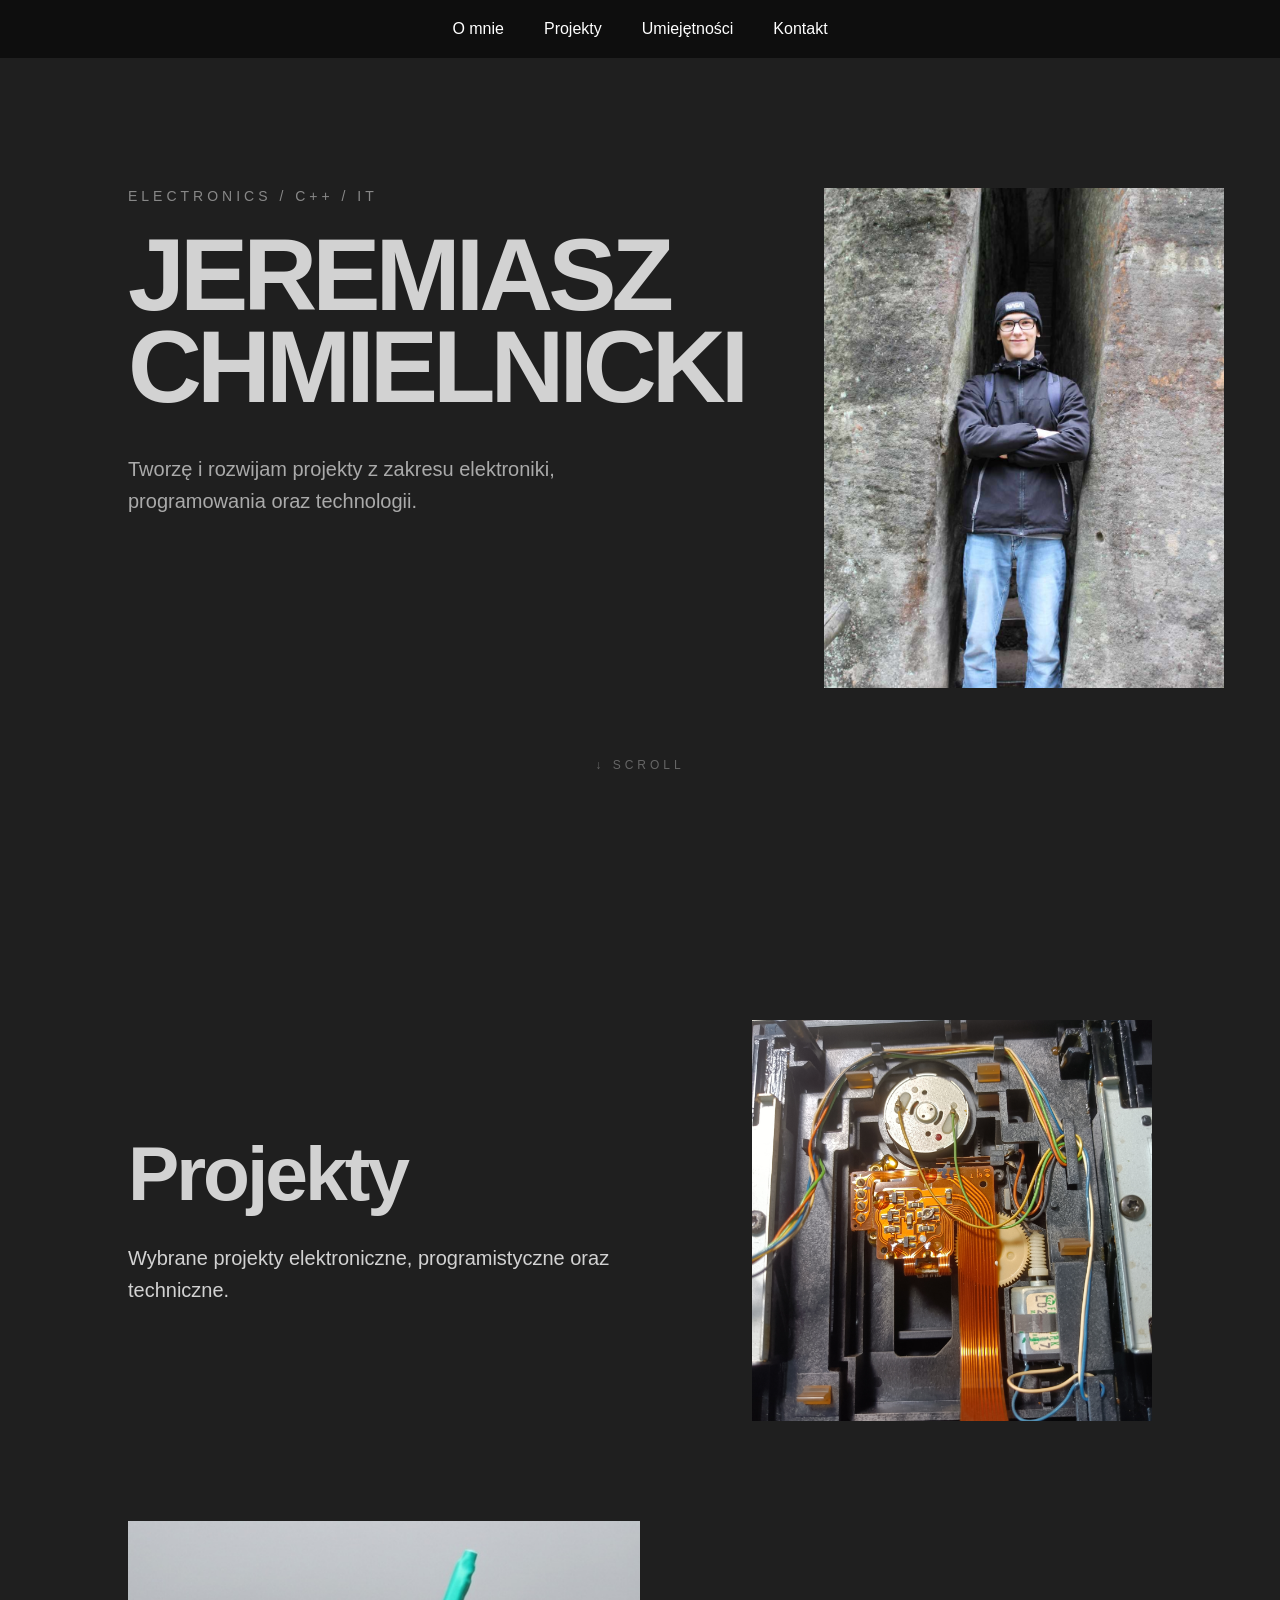
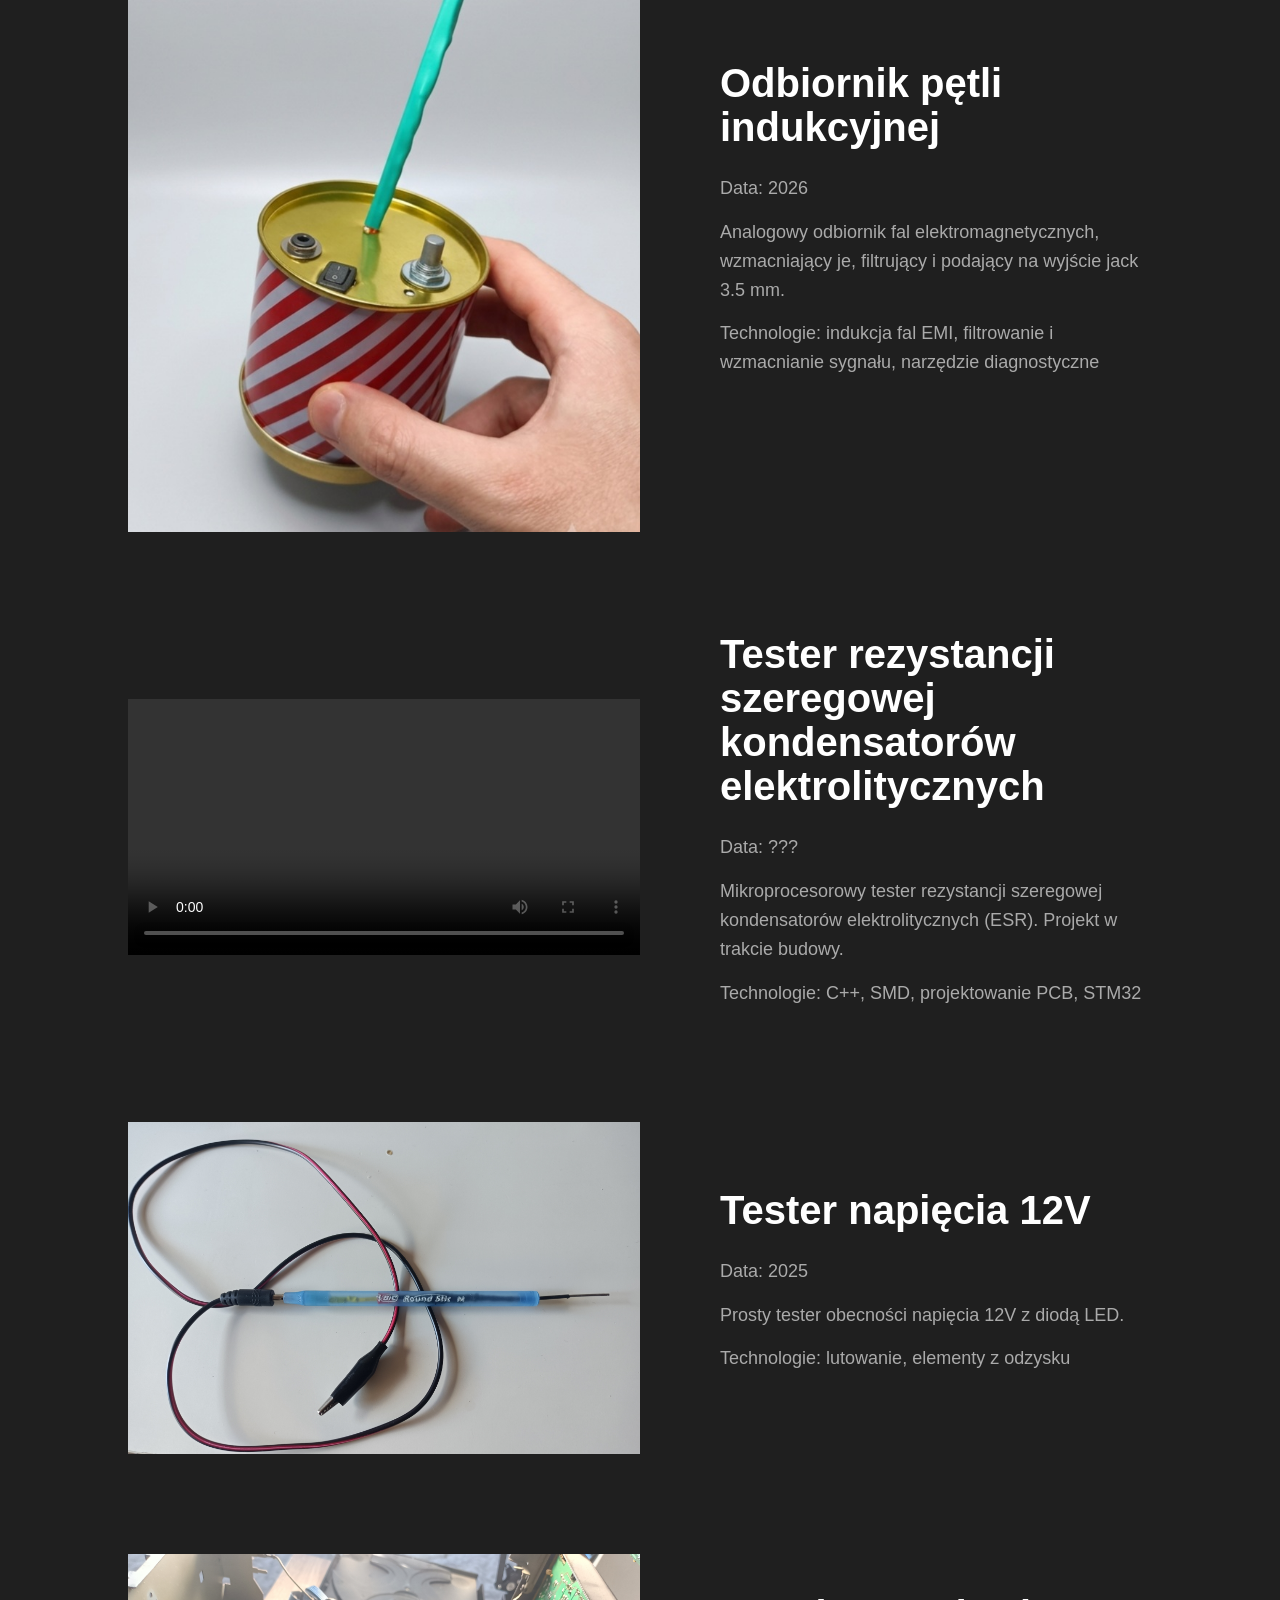
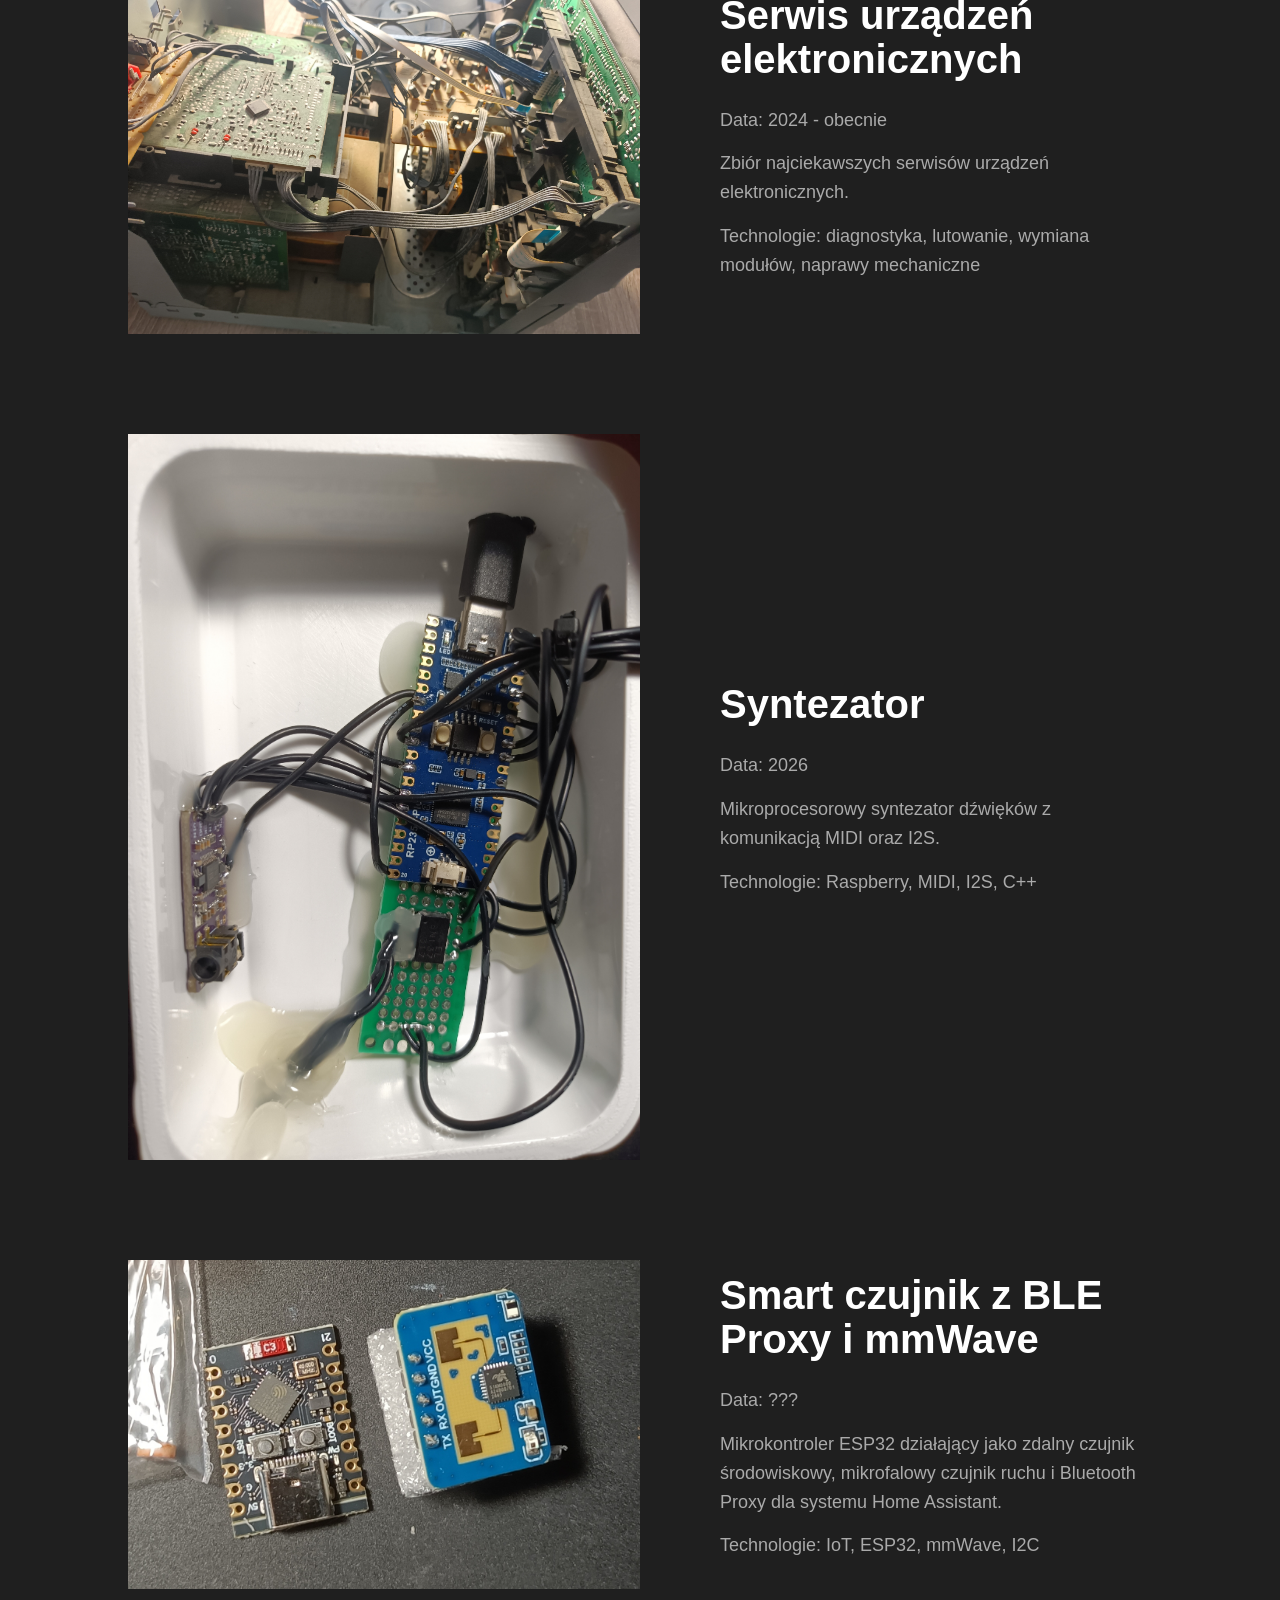
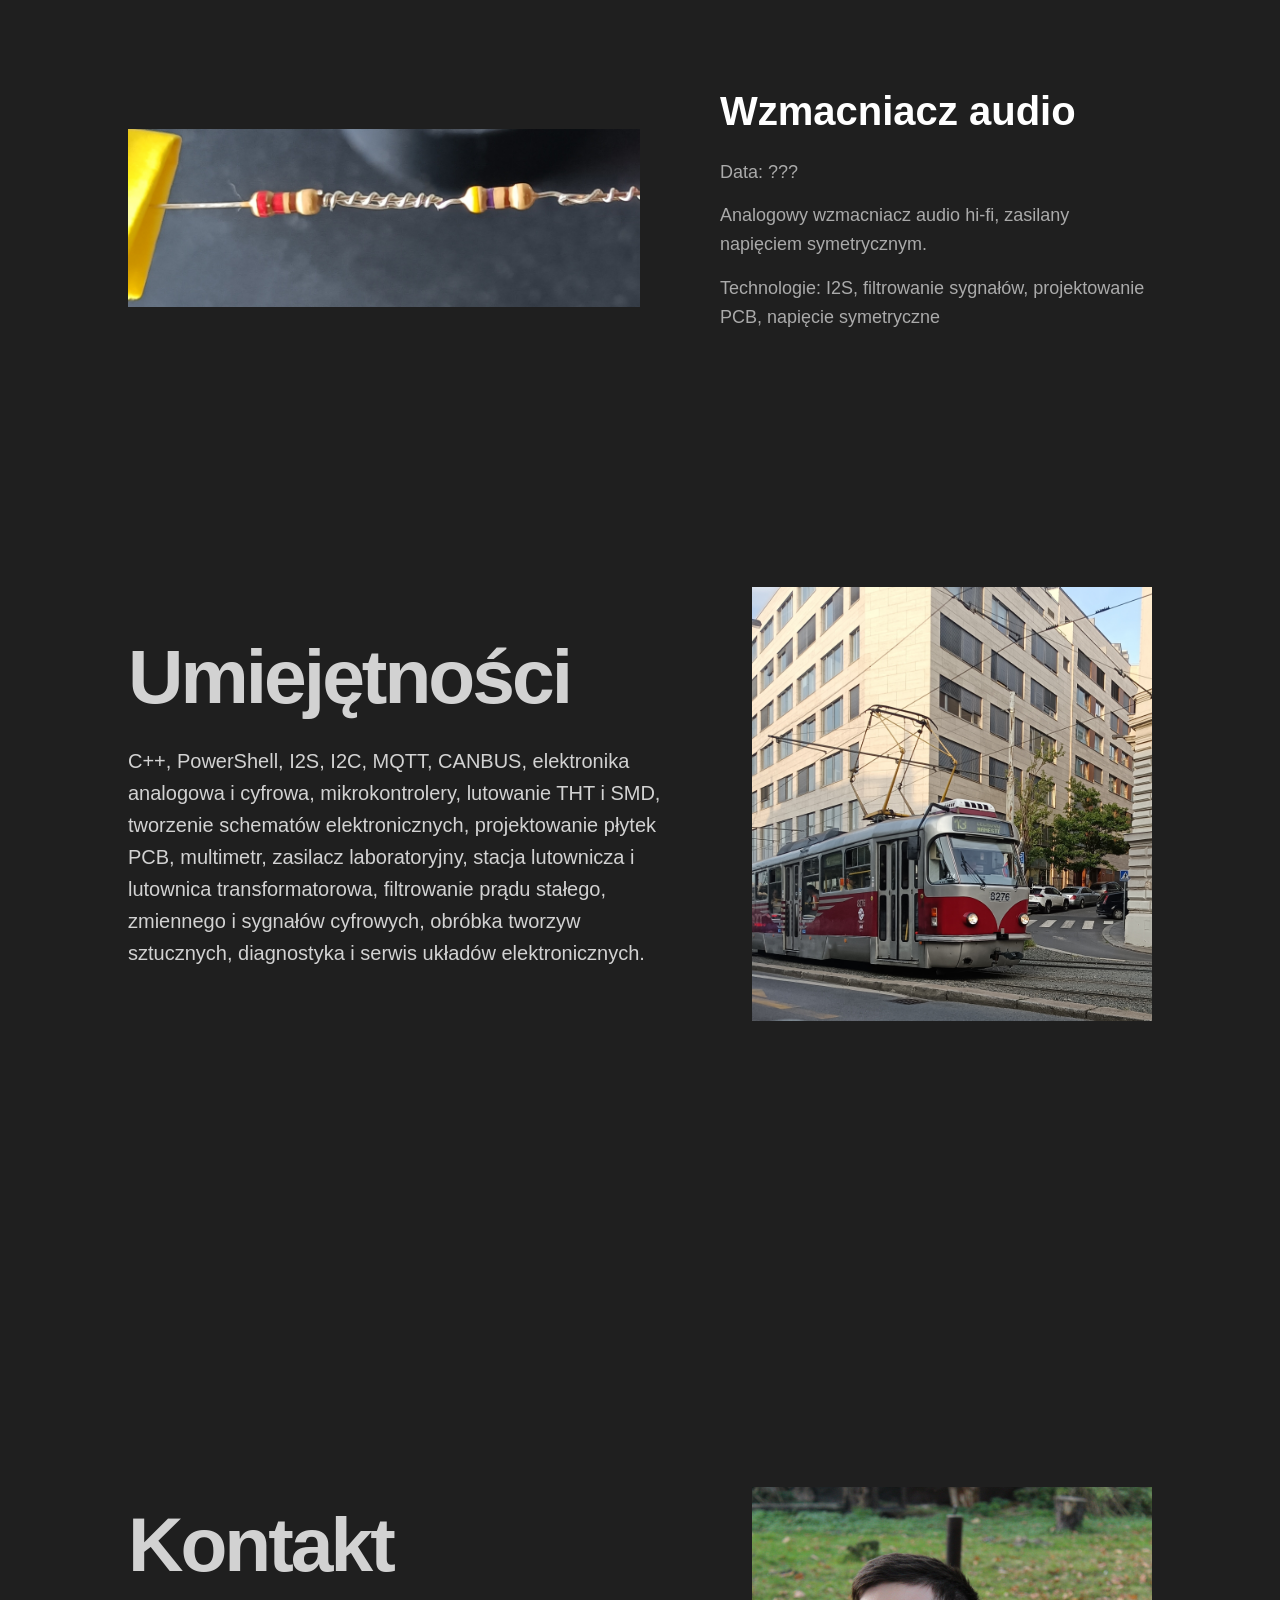
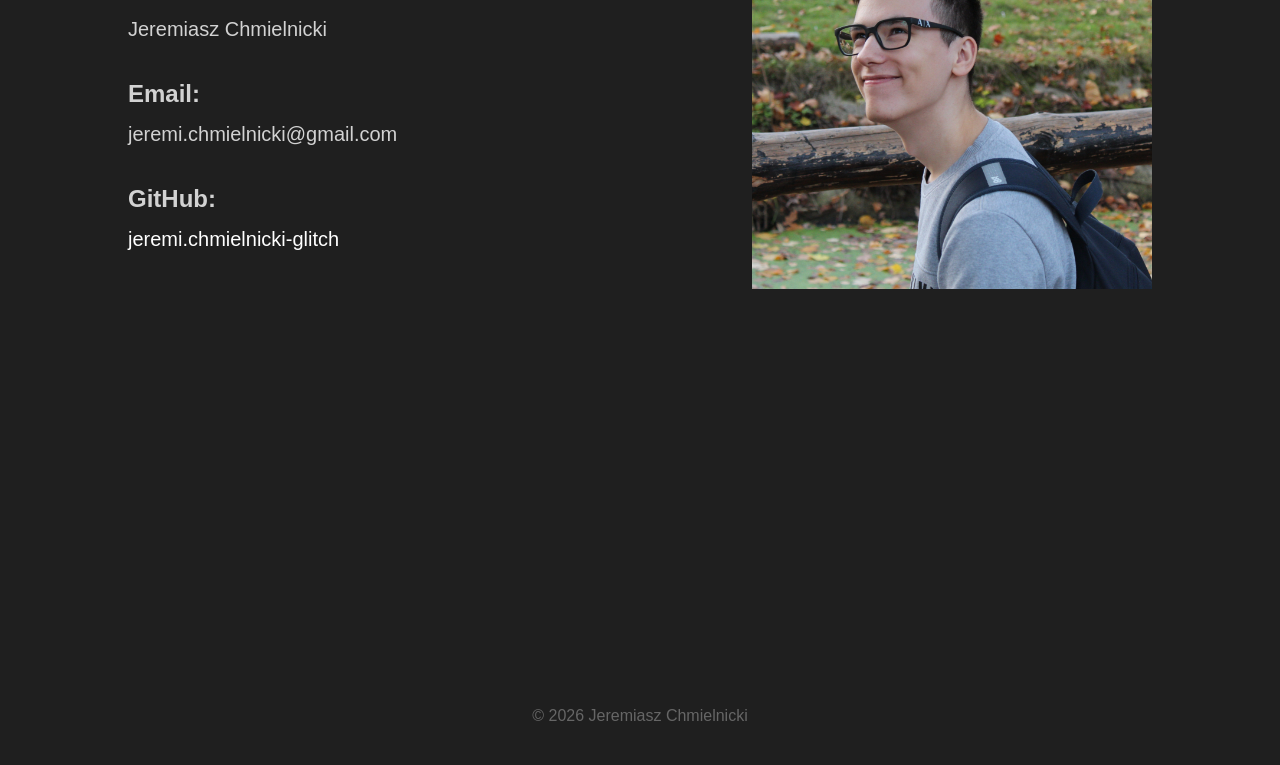
==== index.html @ a4002dd9 "Update index.html" ====
<!DOCTYPE html>

<html lang="pl">

<head>

    <meta charset="UTF-8">

    <meta name="viewport" content="width=device-width, initial-scale=1.0">

    <title>Jeremiasz Chmielnicki</title>

    <link rel="stylesheet" href="style.css">

</head>


<body>

    <!-- ==================== MENU ==================== -->

    <nav>

        <a href="#o-mnie">O mnie</a>

        <a href="#projekty">Projekty</a>

        <a href="#umiejetnosci">Umiejętności</a>

        <a href="#kontakt">Kontakt</a>

    </nav>


    <!-- ==================== O MNIE ==================== -->

    <section id="o-mnie">

        <div class="hero-content">

            <div class="hero-text">

                <p class="hero-subtitle">
                    ELECTRONICS / C++ / IT
                </p>

                <h1>
                    JEREMIASZ<br>
                    CHMIELNICKI
                </h1>

                <p class="hero-description">
                    Tworzę i rozwijam projekty z zakresu
                    elektroniki, programowania oraz technologii.
                </p>

            </div>


            <div class="hero-image">

                <img
                    src="images/o_mnie.jpg"
                    alt="Zdjęcie mnie"
                >

            </div>

        </div>


        <p class="scroll-indicator">
            ↓ SCROLL
        </p>

    </section>


    <!-- ==================== PROJEKTY ==================== -->

    <section id="projekty">

        <div class="section-content">

            <div class="section-text">

                <h1>Projekty</h1>

                <p>
                    Wybrane projekty elektroniczne,
                    programistyczne oraz techniczne.
                </p>

            </div>


            <div class="section-image">

                <img
                    src="images/projekty.jpg"
                    alt="Moje projekty"
                >

            </div>

        </div>


        <div class="projects-list">


            <!-- ===== PROJEKT 1 ===== -->

            <article class="project">

                <div class="project-content">

                    <div class="project-media">

                        <a href="projekty/odbiornik_petli_indukcyjnej/odbiornik.html">

                            <img
                                src="images/projekty/odbiornik_petli_indukcyjnej.jpg"
                                alt="Odbiornik pętli indukcyjnej"
                            >

                        </a>

                    </div>


                    <div class="project-info">

                        <h2>

                            <a href="projekty/odbiornik_petli_indukcyjnej/odbiornik.html">
                                Odbiornik pętli indukcyjnej
                            </a>

                        </h2>


                        <p>
                            Data: 2026
                        </p>


                        <p>
                            Analogowy odbiornik fal elektromagnetycznych,
                            wzmacniający je, filtrujący i podający na wyjście
                            jack 3.5 mm.
                        </p>


                        <p>
                            Technologie:
                            indukcja fal EMI, filtrowanie i wzmacnianie sygnału,
                            narzędzie diagnostyczne
                        </p>

                    </div>

                </div>

            </article>


            <!-- ===== PROJEKT 2 ===== -->

            <article class="project">

                <div class="project-content">

                    <div class="project-media">

                        <a href="projekty/tester_esr/tester.html">

                            <video controls>
                                <source
                                    src="images/projekty/tester_esr.mp4"
                                    alt="Tester ESR"
                                >
                            </video>

                        </a>

                    </div>


                    <div class="project-info">

                        <h2>

                            <a href="projekty/tester_esr/tester.html">
                                Tester rezystancji szeregowej kondensatorów elektrolitycznych
                            </a>

                        </h2>


                        <p>
                            Data: ???
                        </p>


                        <p>
                            Mikroprocesorowy tester rezystancji szeregowej
                            kondensatorów elektrolitycznych (ESR).
                            Projekt w trakcie budowy.
                        </p>


                        <p>
                            Technologie:
                            C++, SMD, projektowanie PCB, STM32
                        </p>

                    </div>

                </div>

            </article>


            <!-- ===== PROJEKT 3 ===== -->

            <article class="project">

                <div class="project-content">

                    <div class="project-media">

                        <a href="projekty/tester_12v/tester.html">

                            <img
                                src="images/projekty/tester_12v.jpg"
                                alt="Tester napięcia 12V"
                            >

                        </a>

                    </div>


                    <div class="project-info">

                        <h2>

                            <a href="projekty/tester_12v/tester.html">
                                Tester napięcia 12V
                            </a>

                        </h2>


                        <p>
                            Data: 2025
                        </p>


                        <p>
                            Prosty tester obecności napięcia 12V
                            z diodą LED.
                        </p>


                        <p>
                            Technologie:
                            lutowanie, elementy z odzysku
                        </p>

                    </div>

                </div>

            </article>


            <!-- ===== PROJEKT 4 ===== -->

            <article class="project">

                <div class="project-content">

                    <div class="project-media">

                        <a href="projekty/serwisy/serwisy.html">

                            <img
                                src="images/projekty/serwisy.jpg"
                                alt="Serwisy urządzeń elektronicznych"
                            >

                        </a>

                    </div>


                    <div class="project-info">

                        <h2>

                            <a href="projekty/serwisy/serwisy.html">
                                Serwis urządzeń elektronicznych
                            </a>

                        </h2>


                        <p>
                            Data: 2024 - obecnie
                        </p>


                        <p>
                            Zbiór najciekawszych serwisów
                            urządzeń elektronicznych.
                        </p>


                        <p>
                            Technologie:
                            diagnostyka, lutowanie, wymiana modułów,
                            naprawy mechaniczne
                        </p>

                    </div>

                </div>

            </article>


            <!-- ===== PROJEKT 5 ===== -->

            <article class="project">

                <div class="project-content">

                    <div class="project-media">

                        <a href="projekty/syntezator/syntezator.html">

                            <img
                                src="images/projekty/syntezator.jpg"
                                alt="Syntezator"
                            >

                        </a>

                    </div>


                    <div class="project-info">

                        <h2>

                            <a href="projekty/syntezator/syntezator.html">
                                Syntezator
                            </a>

                        </h2>


                        <p>
                            Data: 2026
                        </p>


                        <p>
                            Mikroprocesorowy syntezator dźwięków
                            z komunikacją MIDI oraz I2S.
                        </p>


                        <p>
                            Technologie:
                            Raspberry, MIDI, I2S, C++
                        </p>

                    </div>

                </div>

            </article>


            <!-- ===== PROJEKT 6 ===== -->

            <article class="project">

                <div class="project-content">

                    <div class="project-media">

                        <a href="projekty/esp_haos/esp.html">

                            <img
                                src="images/projekty/esp_haos.jpg"
                                alt="Smart czujnik ESP32"
                            >

                        </a>

                    </div>


                    <div class="project-info">

                        <h2>

                            <a href="projekty/esp_haos/esp.html">
                                Smart czujnik z BLE Proxy i mmWave
                            </a>

                        </h2>


                        <p>
                            Data: ???
                        </p>


                        <p>
                            Mikrokontroler ESP32 działający jako zdalny
                            czujnik środowiskowy, mikrofalowy czujnik ruchu
                            i Bluetooth Proxy dla systemu Home Assistant.
                        </p>


                        <p>
                            Technologie:
                            IoT, ESP32, mmWave, I2C
                        </p>

                    </div>

                </div>

            </article>


            <!-- ===== PROJEKT 7 ===== -->

            <article class="project">

                <div class="project-content">

                    <div class="project-media">

                        <a href="projekty/wzmacniacz_audio/wzmacniacz.html">

                            <img
                                src="images/projekty/wzmacniacz_audio.jpg"
                                alt="Wzmacniacz audio"
                            >

                        </a>

                    </div>


                    <div class="project-info">

                        <h2>

                            <a href="projekty/wzmacniacz_audio/wzmacniacz.html">
                                Wzmacniacz audio
                            </a>

                        </h2>


                        <p>
                            Data: ???
                        </p>


                        <p>
                            Analogowy wzmacniacz audio hi-fi,
                            zasilany napięciem symetrycznym.
                        </p>


                        <p>
                            Technologie:
                            I2S, filtrowanie sygnałów,
                            projektowanie PCB, napięcie symetryczne
                        </p>

                    </div>

                </div>

            </article>


        </div>

    </section>


    <!-- ==================== UMIEJĘTNOŚCI ==================== -->

    <section id="umiejetnosci">

        <div class="section-content">

            <div class="section-text">

                <h1>Umiejętności</h1>

                <p>
                    C++, PowerShell, I2S, I2C, MQTT, CANBUS,
                    elektronika analogowa i cyfrowa, mikrokontrolery,
                    lutowanie THT i SMD, tworzenie schematów elektronicznych,
                    projektowanie płytek PCB, multimetr,
                    zasilacz laboratoryjny, stacja lutownicza i lutownica
                    transformatorowa, filtrowanie prądu stałego, zmiennego
                    i sygnałów cyfrowych, obróbka tworzyw sztucznych,
                    diagnostyka i serwis układów elektronicznych.
                </p>

            </div>


            <div class="section-image">

                <img
                    src="images/umiejetnosci.jpg"
                    alt="Zdjęcie przedstawiające elektronikę i programowanie"
                >

            </div>

        </div>

    </section>


    <!-- ==================== KONTAKT ==================== -->

    <section id="kontakt">

        <div class="section-content">

            <div class="section-text">

                <h1>Kontakt</h1>

                <p>
                    Jeremiasz Chmielnicki
                </p>


                <h2>
                    Email:
                </h2>

                <p>
                    jeremi.chmielnicki@gmail.com
                </p>


                <h2>
                    GitHub:
                </h2>

                <p>

                    <a href="https://github.com/jeremichmielnicki-glitch">
                        jeremi.chmielnicki-glitch
                    </a>

                </p>

            </div>


            <div class="section-image">

                <img
                    src="images/kontakt.jpg"
                    alt="Zdjęcie do sekcji kontakt"
                >

            </div>

        </div>

    </section>


    <!-- ==================== STOPKA ==================== -->

    <footer>

        <p>
            © 2026 Jeremiasz Chmielnicki
        </p>

    </footer>


</body>

</html>
---- style.css ----
/* ==================== RESET ==================== */

* {
    box-sizing: border-box;
    margin: 0;
    padding: 0;
}


/* ==================== CAŁA STRONA ==================== */

html {
    scroll-behavior: smooth;
}

body {
    background-color: #1f1f1f;
    color: #d2d2d2;
    font-family: Arial, sans-serif;
}


/* ==================== MENU ==================== */

nav {
    position: fixed;
    top: 0;
    left: 0;

    width: 100%;

    display: flex;
    justify-content: center;
    align-items: center;

    gap: 40px;

    padding: 20px;

    background-color: rgba(10, 10, 10, 0.8);

    z-index: 1000;
}


/* ==================== LINKI ==================== */

a {
    color: white;
    text-decoration: none;
}


/* ==================== SEKCJE ==================== */

section {
    min-height: 100vh;
    padding: 120px 10%;
}


/* ==================== ZDJĘCIA ==================== */

img {
    max-width: 100%;
    height: auto;
}


/* ================================================== */
/* ==================== HERO ======================== */
/* ================================================== */

#o-mnie {
    min-height: 100vh;

    display: flex;
    flex-direction: column;
    justify-content: center;

    padding: 120px 10% 60px;
}


/* ==================== GŁÓWNY KONTENER HERO ======= */

.hero-content {
    display: flex;

    align-items: flex-start;
    justify-content: space-between;

    gap: 80px;

    width: 100%;
    max-width: 1400px;
    margin: 0 auto;
}


/* ==================== TEKST HERO ================= */

.hero-text {
    flex: 1;
}


.hero-subtitle {
    margin-bottom: 25px;

    font-size: 14px;
    letter-spacing: 4px;

    color: #888;
}


.hero-text h1 {
    font-size: clamp(60px, 8vw, 130px);
    line-height: 0.9;

    letter-spacing: -5px;

    margin-bottom: 40px;
}


.hero-description {
    max-width: 550px;

    font-size: 20px;
    line-height: 1.6;

    color: #aaa;
}


/* ==================== ZDJĘCIE HERO =============== */

.hero-image {
    flex: 0 0 400px;
}


.hero-image img {
    display: block;

    width: 100%;
    height: auto;

    object-fit: cover;
}


/* ==================== SCROLL ===================== */

.scroll-indicator {
    margin-top: 70px;

    text-align: center;

    font-size: 12px;
    letter-spacing: 4px;

    color: #666;
}


/* ================================================== */
/* ==================== ZWYKŁE SEKCJE ============== */
/* ================================================== */

/*
    Struktura:

    section
        └── section-content
            ├── section-text
            └── section-image
*/

.section-content {
    display: flex;

    align-items: center;
    justify-content: space-between;

    gap: 80px;

    width: 100%;
    max-width: 1400px;

    margin: 0 auto;
}


/* ==================== TEKST SEKCJI =============== */

.section-text {
    flex: 1;
}


.section-text h1 {
    margin-bottom: 30px;

    font-size: clamp(50px, 6vw, 90px);
    line-height: 1;

    letter-spacing: -3px;
}


.section-text p {
    max-width: 600px;

    font-size: 20px;
    line-height: 1.6;
}


/* ==================== ZDJĘCIE SEKCJI ============= */

.section-image {
    flex: 0 0 400px;
}


.section-image img {
    display: block;

    width: 100%;
    height: auto;

    object-fit: cover;
}


/* ================================================== */
/* ==================== PROJEKTY =================== */
/* ================================================== */

/*
    Struktura:

    projects-list
        ├── project
        │   └── project-content
        │       ├── project-media
        │       └── project-info
        │
        ├── project
        └── ...
*/

.projects-list {
    display: flex;

    flex-direction: column;

    gap: 100px;

    width: 100%;
    max-width: 1400px;

    margin: 100px auto 0;
}


/* ==================== POJEDYNCZY PROJEKT ======== */

.project {
    width: 100%;
}


/* ==================== ZAWARTOŚĆ PROJEKTU ========= */

.project-content {
    display: flex;

    align-items: center;
    justify-content: space-between;

    gap: 80px;
}


/* ==================== MEDIA PROJEKTU ============= */

.project-media {
    flex: 0 0 50%;
}


/* Obraz i film */

.project-media img,
.project-media video {
    display: block;

    width: 100%;
    height: auto;
}


/* ==================== INFORMACJE PROJEKTU ======== */

.project-info {
    flex: 1;
}


.project-info h2 {
    margin-bottom: 25px;

    font-size: 40px;
    line-height: 1.1;
}


.project-info p {
    margin-bottom: 15px;

    font-size: 18px;
    line-height: 1.6;

    color: #aaa;
}


/* ================================================== */
/* ==================== UMIEJĘTNOŚCI ============== */
/* ================================================== */

.skills-content {
    width: 100%;
    max-width: 1400px;

    margin: 80px auto 0;
}


.skills-content p {
    max-width: 1100px;

    font-size: 20px;
    line-height: 1.8;
}


/* ================================================== */
/* ==================== KONTAKT ==================== */
/* ================================================== */

#kontakt .section-text h2 {
    margin-top: 35px;
    margin-bottom: 10px;

    font-size: 24px;
}


#kontakt .section-text p {
    margin-bottom: 15px;
}


/* ================================================== */
/* ==================== STOPKA ===================== */
/* ================================================== */

footer {
    padding: 40px 10%;

    text-align: center;

    color: #666;
}
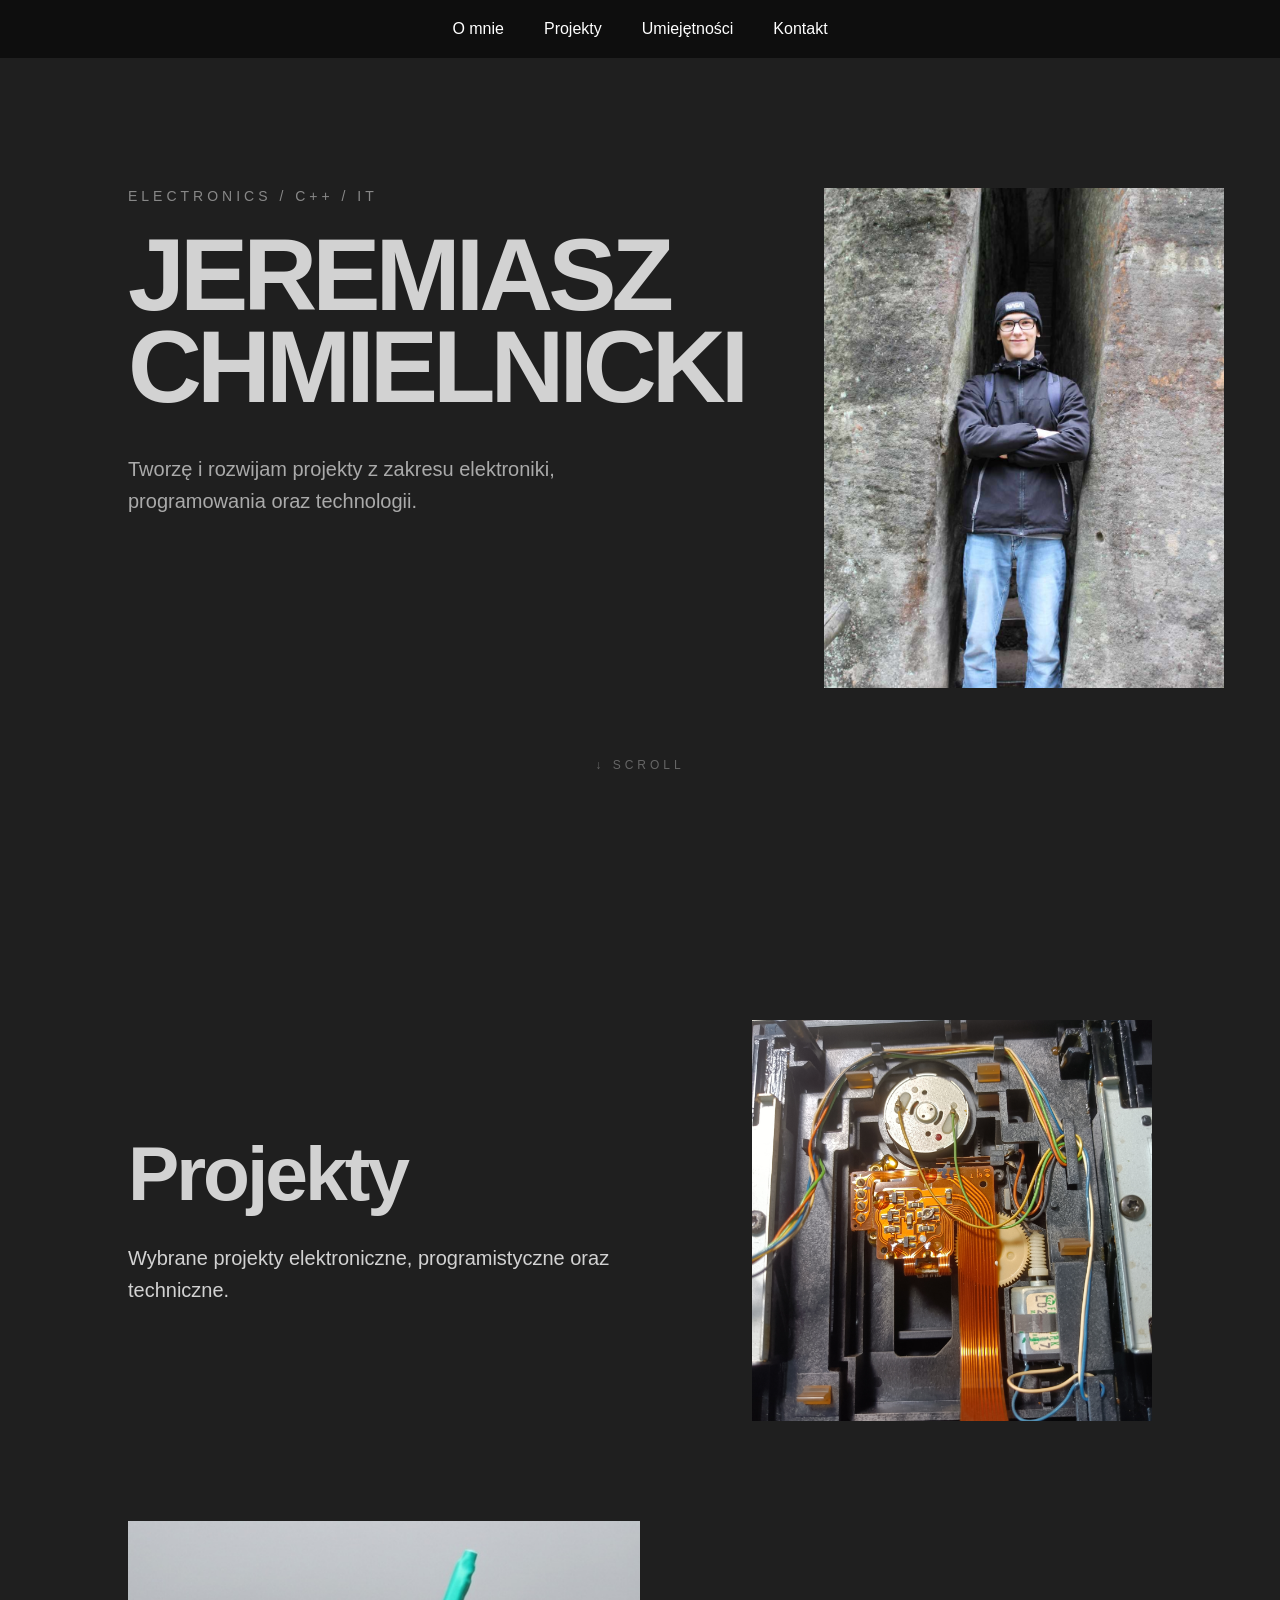
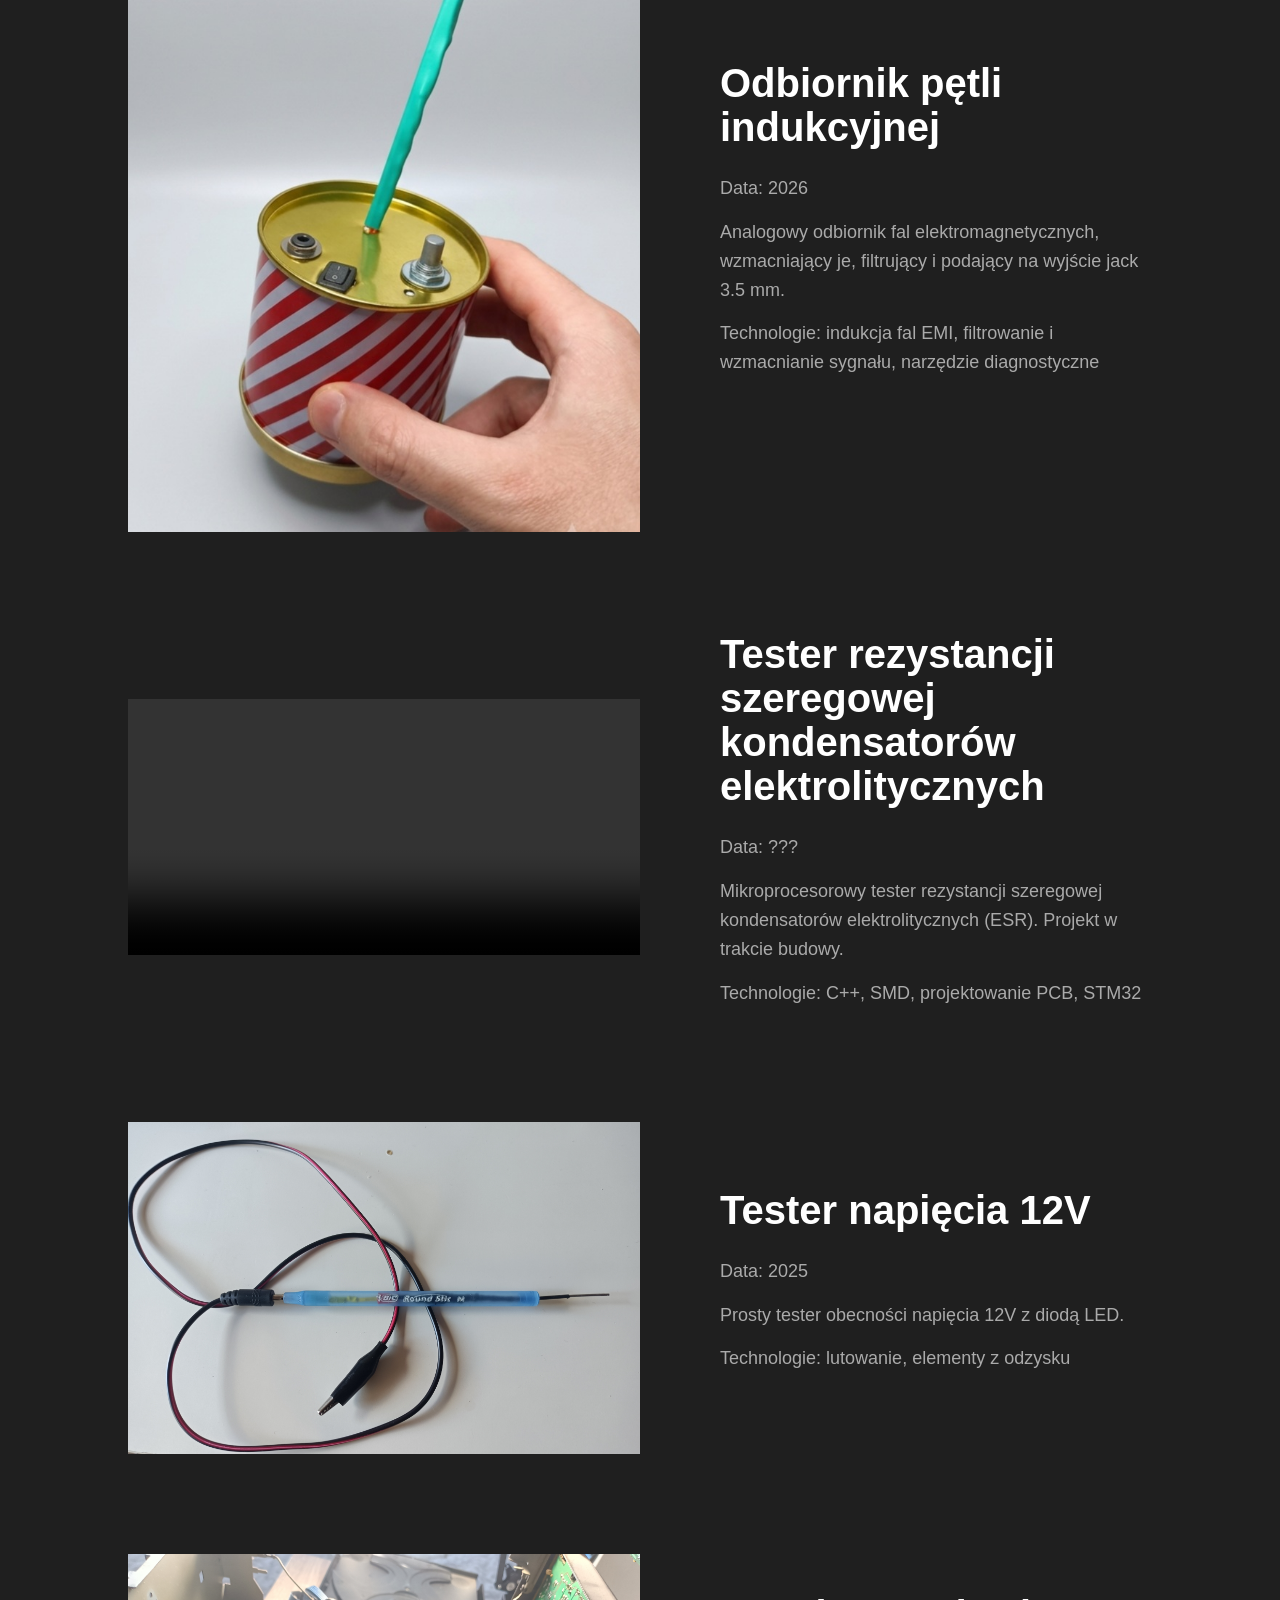
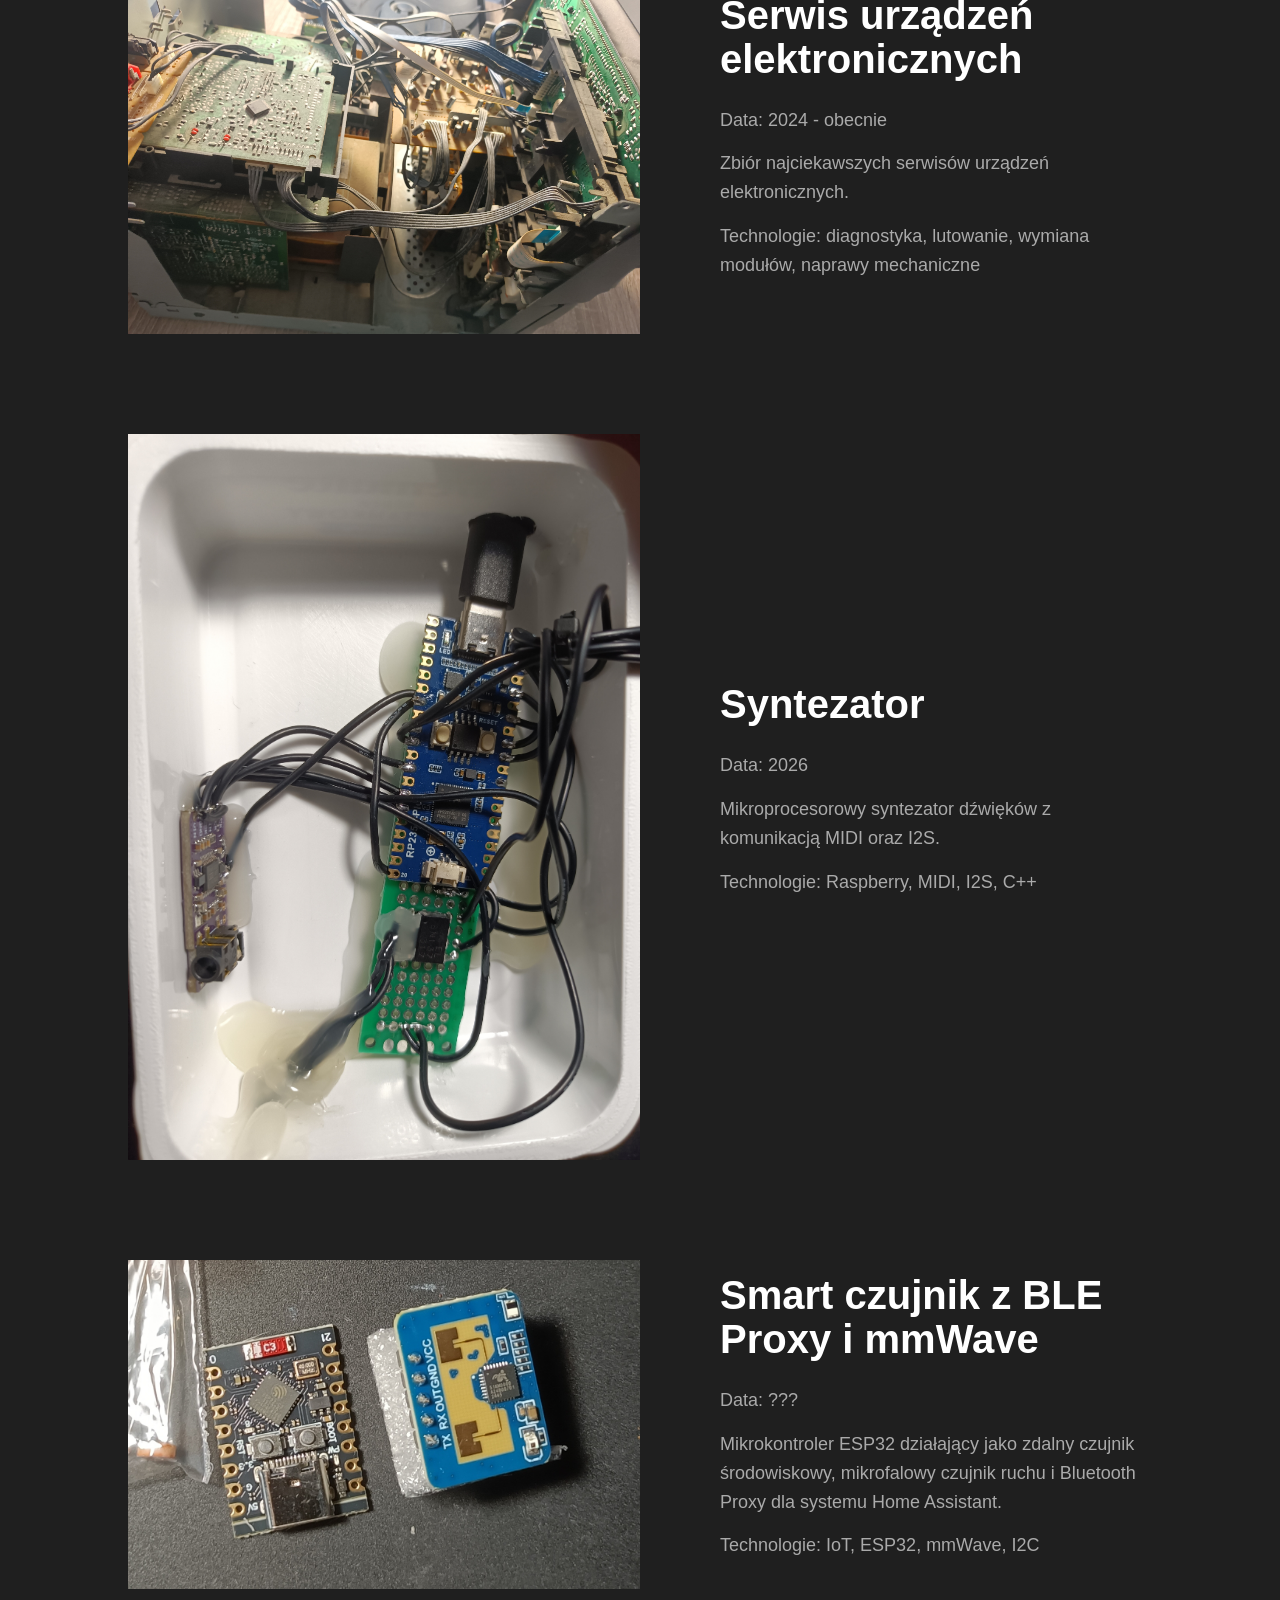
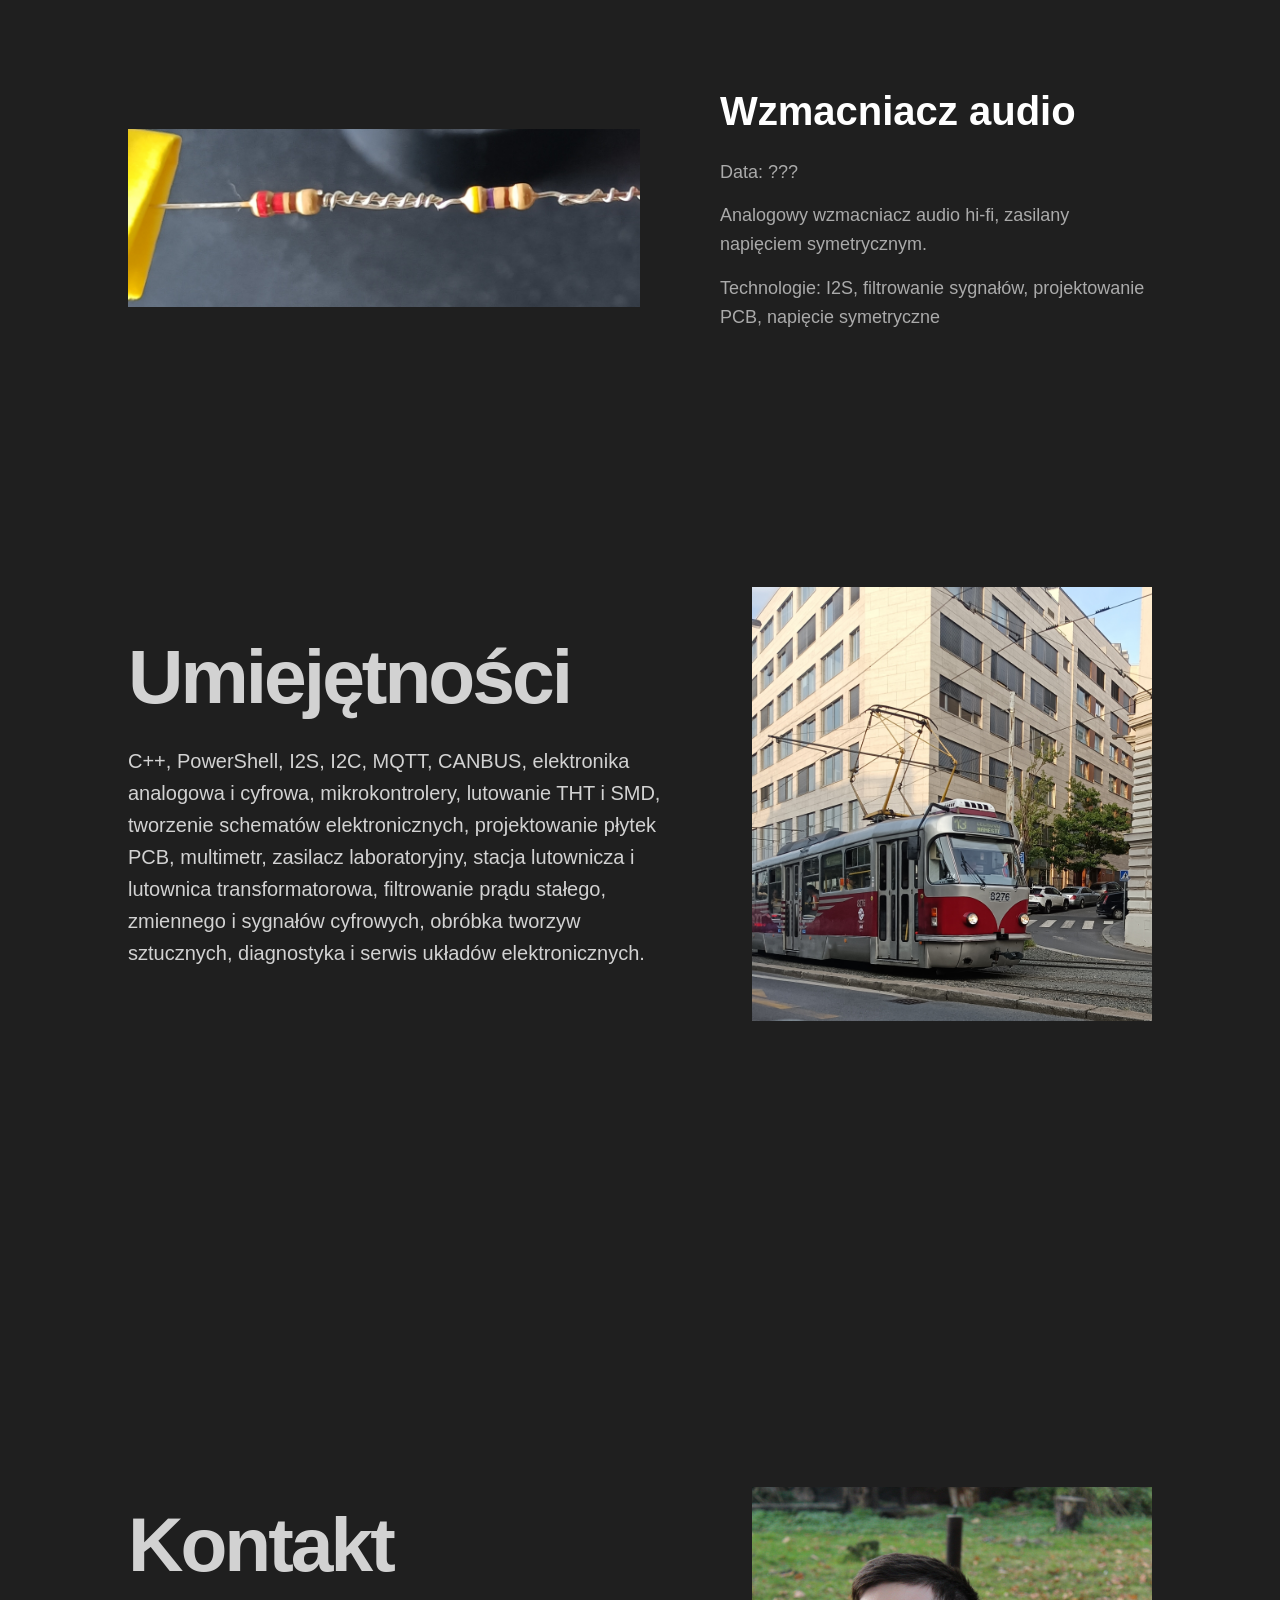
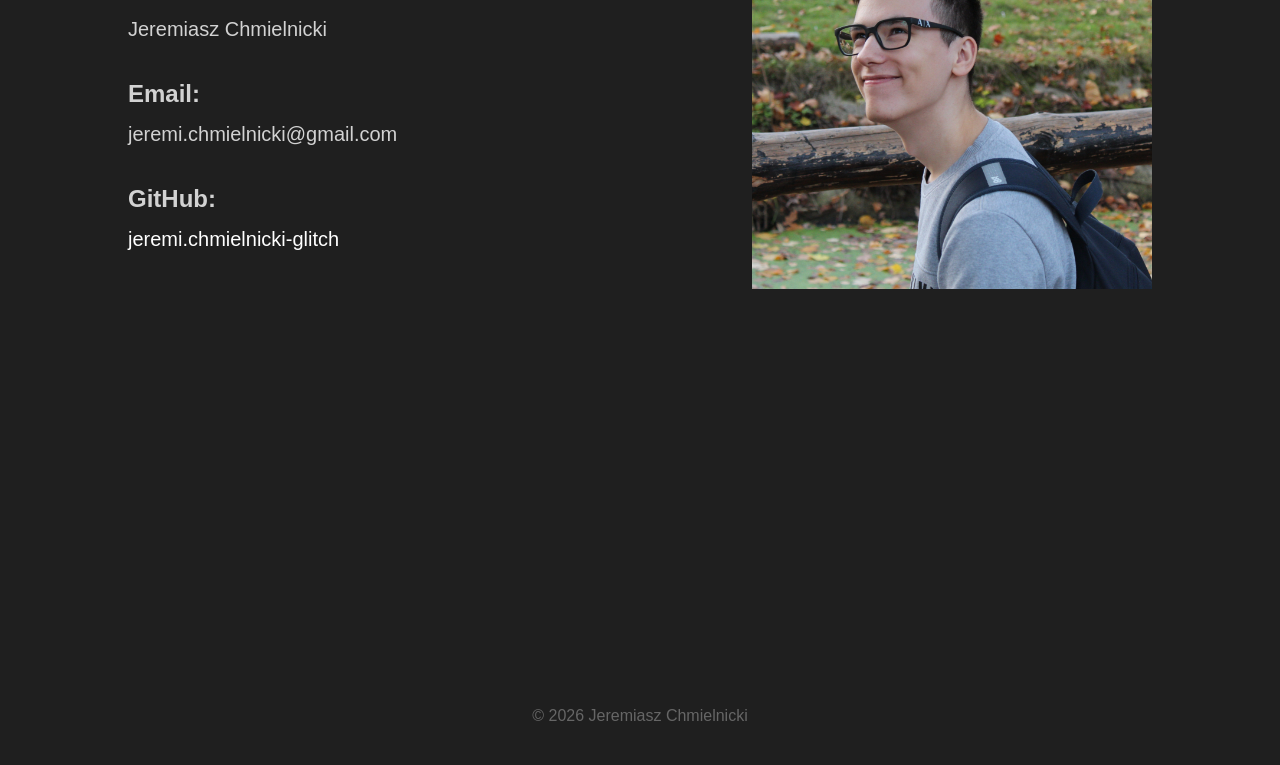
==== commit 95d00e88: "Update index.html" ====
--- a/index.html
+++ b/index.html
@@ -11,6 +11,15 @@
     <title>Jeremiasz Chmielnicki</title>
 
     <link rel="stylesheet" href="style.css">
+
+    <link rel="icon" href="images/favicon.svg" type="image/svg+xml">
+
+    <link rel="preconnect" href="https://fonts.googleapis.com">
+    <link rel="preconnect" href="https://fonts.gstatic.com" crossorigin>
+    <link 
+        href="https://fonts.googleapis.com/css2?family=Inter:wght@100..900&display=swap" 
+        rel="stylesheet"
+    >
 
 </head>
 
--- a/style.css
+++ b/style.css
@@ -16,7 +16,7 @@
 body {
     background-color: #1f1f1f;
     color: #d2d2d2;
-    font-family: Arial, sans-serif;
+    font-family: "Manrope", sans-serif;
 }
 
 
@@ -377,3 +377,91 @@
 
     color: #666;
 }
+
+/* ================================================== */
+/* ==================== TELEFON ==================== */
+/* ================================================== */
+
+@media (max-width: 768px) {
+
+    /* ==================== MENU ==================== */
+
+    nav {
+        gap: 15px;
+        padding: 15px 10px;
+    }
+
+    nav a {
+        font-size: 12px;
+    }
+
+
+    /* ==================== SEKCJE ================= */
+
+    section {
+        padding: 100px 20px;
+    }
+
+
+    /* ==================== HERO =================== */
+
+    #o-mnie {
+        padding: 100px 20px 50px;
+    }
+
+    .hero-content {
+        flex-direction: column;
+        align-items: flex-start;
+    }
+
+    .hero-text h1 {
+        font-size: clamp(50px, 12vw, 80px);
+        letter-spacing: -3px;
+    }
+
+    .hero-description {
+        font-size: 17px;
+    }
+
+    .hero-image {
+        flex: none;
+        width: 100%;
+        max-width: 400px;
+    }
+
+
+    /* ==================== ZWYKŁE SEKCJE ======== */
+
+    .section-content {
+        flex-direction: column;
+        align-items: flex-start;
+    }
+
+    .section-text h1 {
+        font-size: clamp(45px, 11vw, 70px);
+    }
+
+    .section-image {
+        flex: none;
+        width: 100%;
+        max-width: 400px;
+    }
+
+
+    /* ==================== PROJEKTY ============== */
+
+    .project-content {
+        flex-direction: column-reverse;
+        align-items: stretch;
+    }
+
+    .project-media {
+        flex: none;
+        width: 100%;
+    }
+
+    .project-info h2 {
+        font-size: 30px;
+    }
+
+}
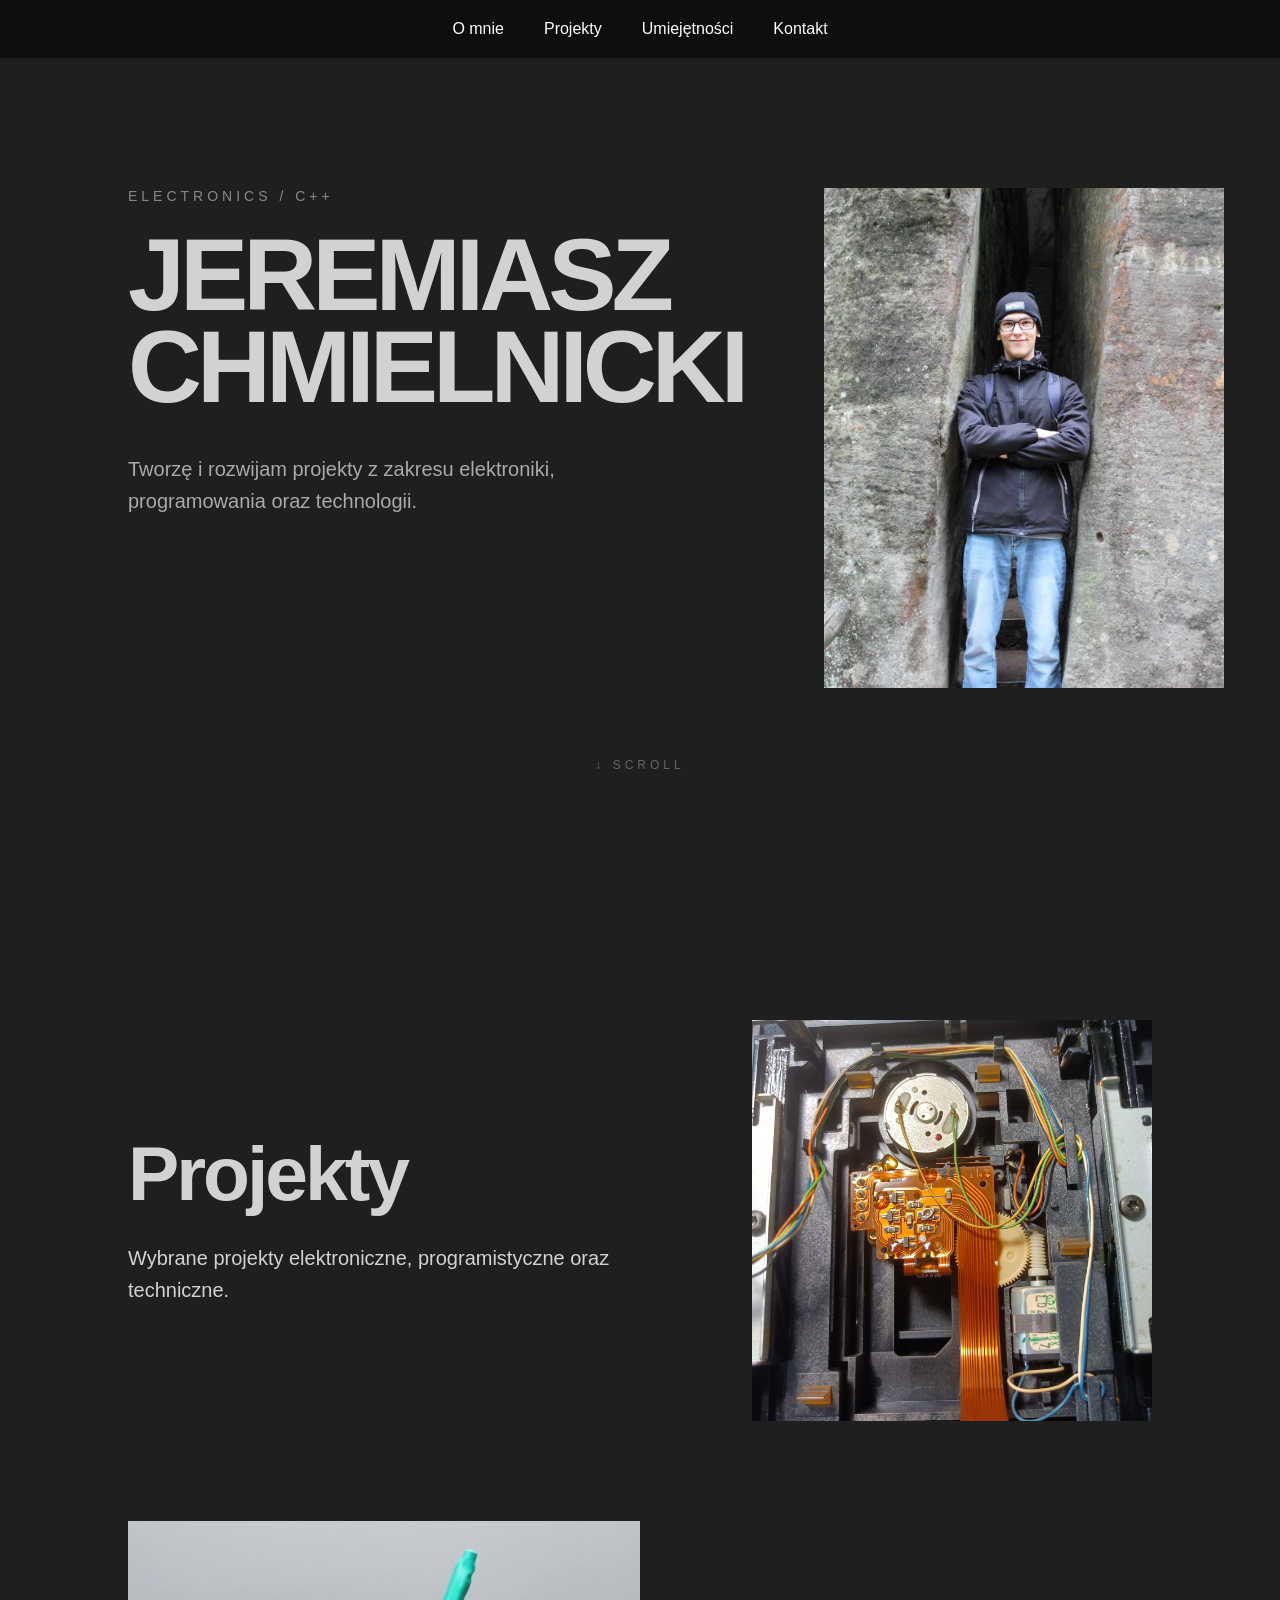
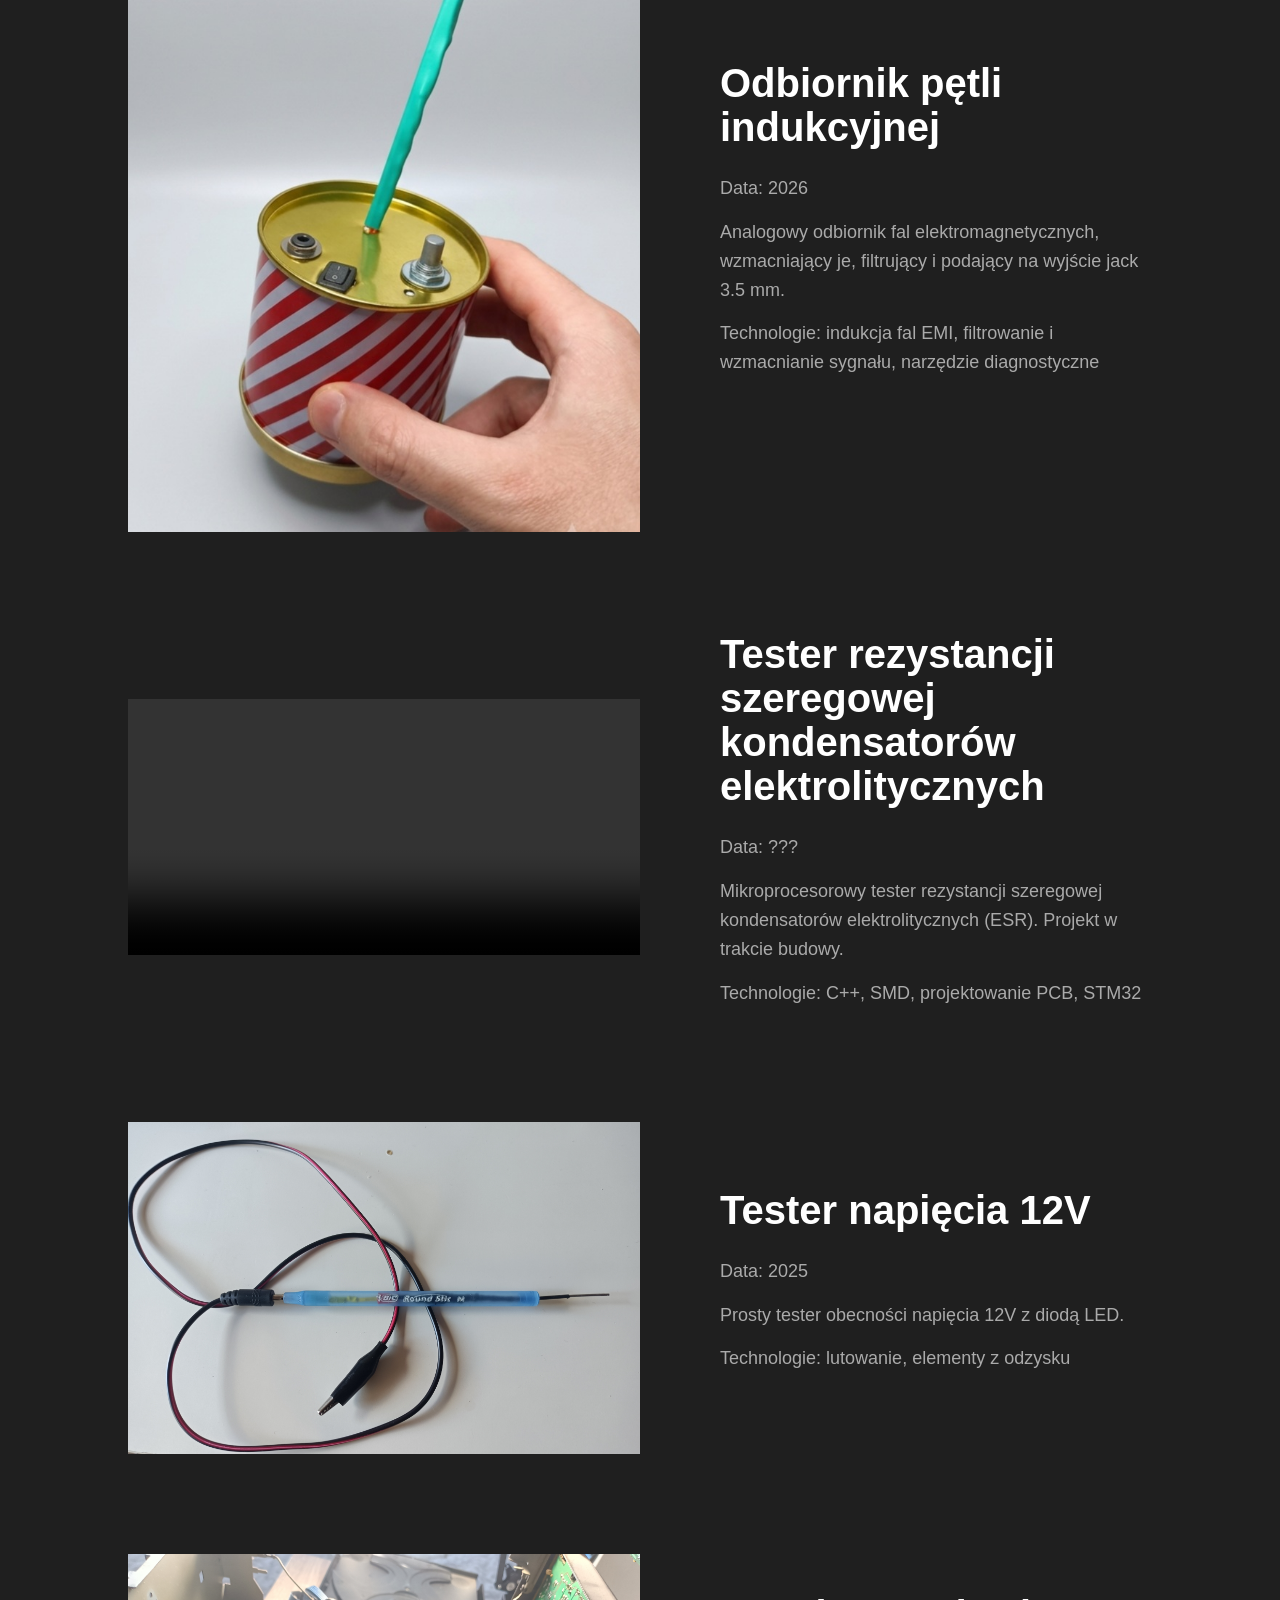
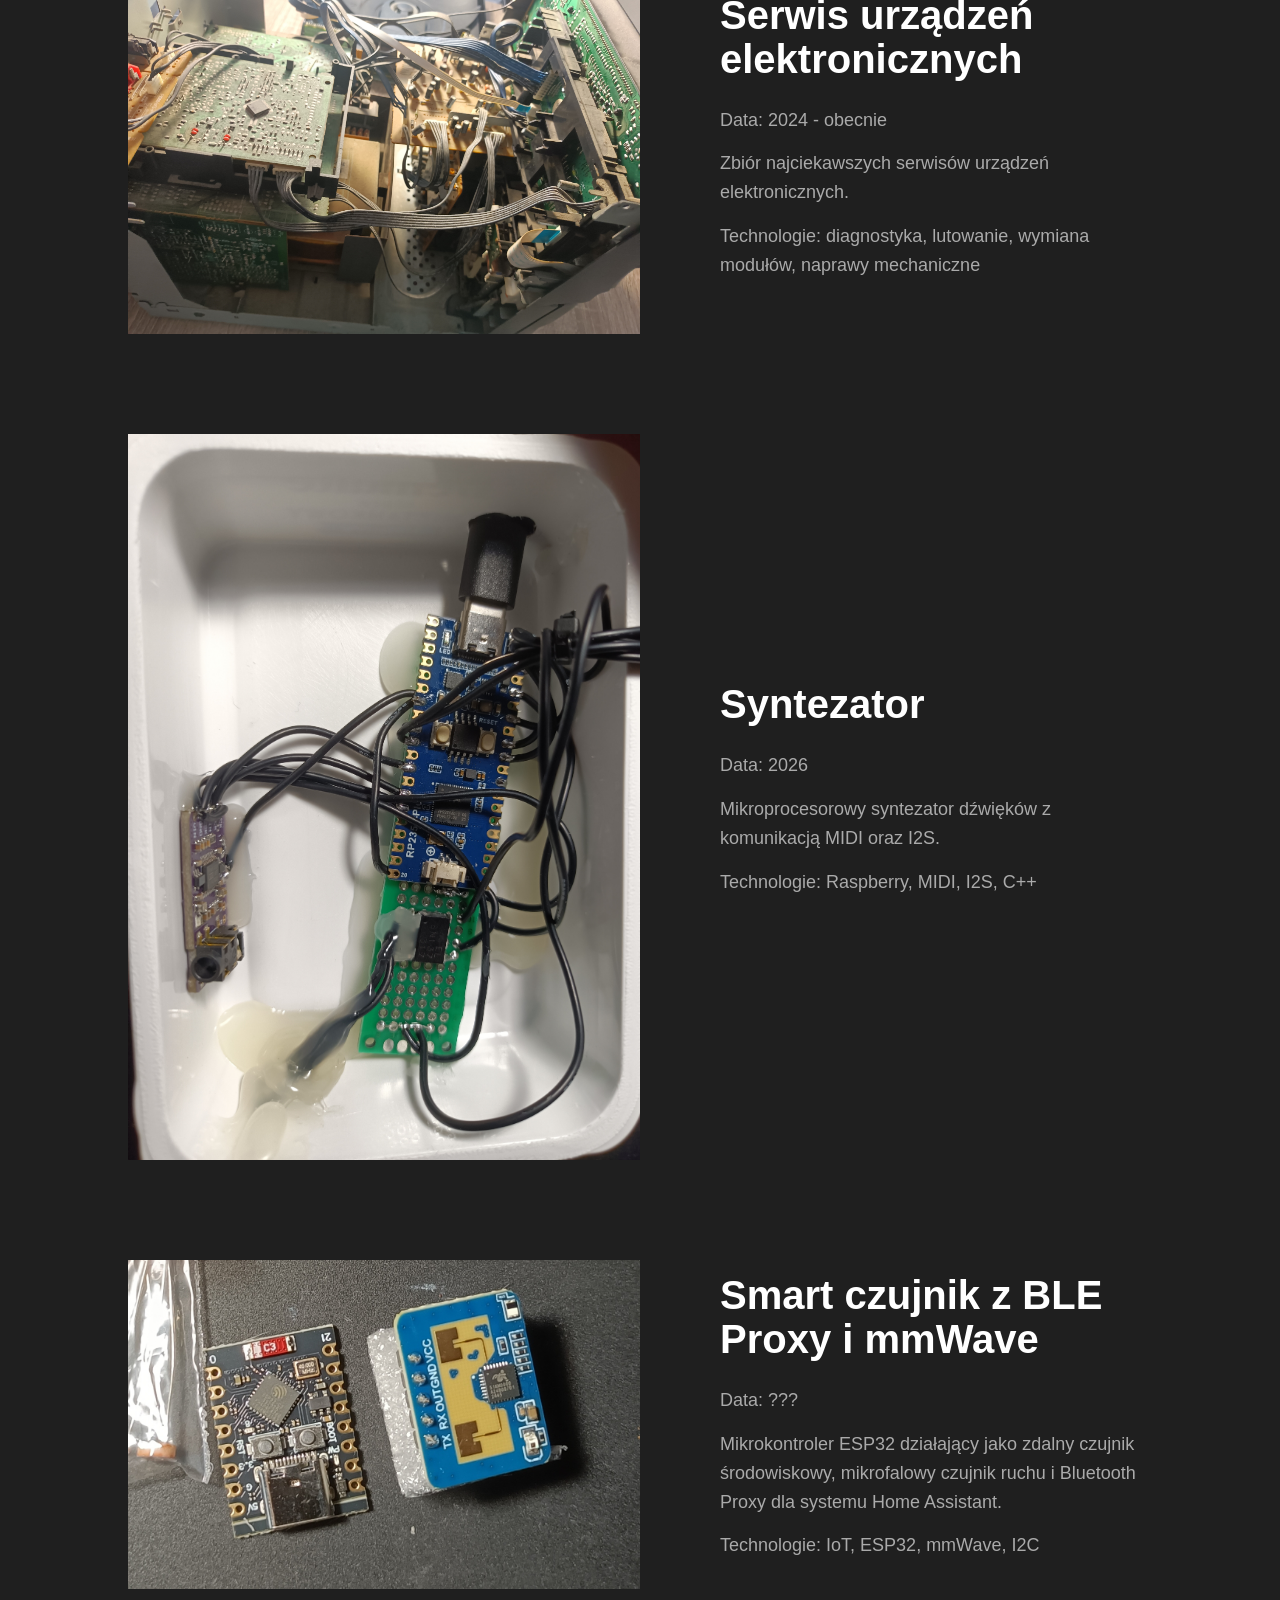
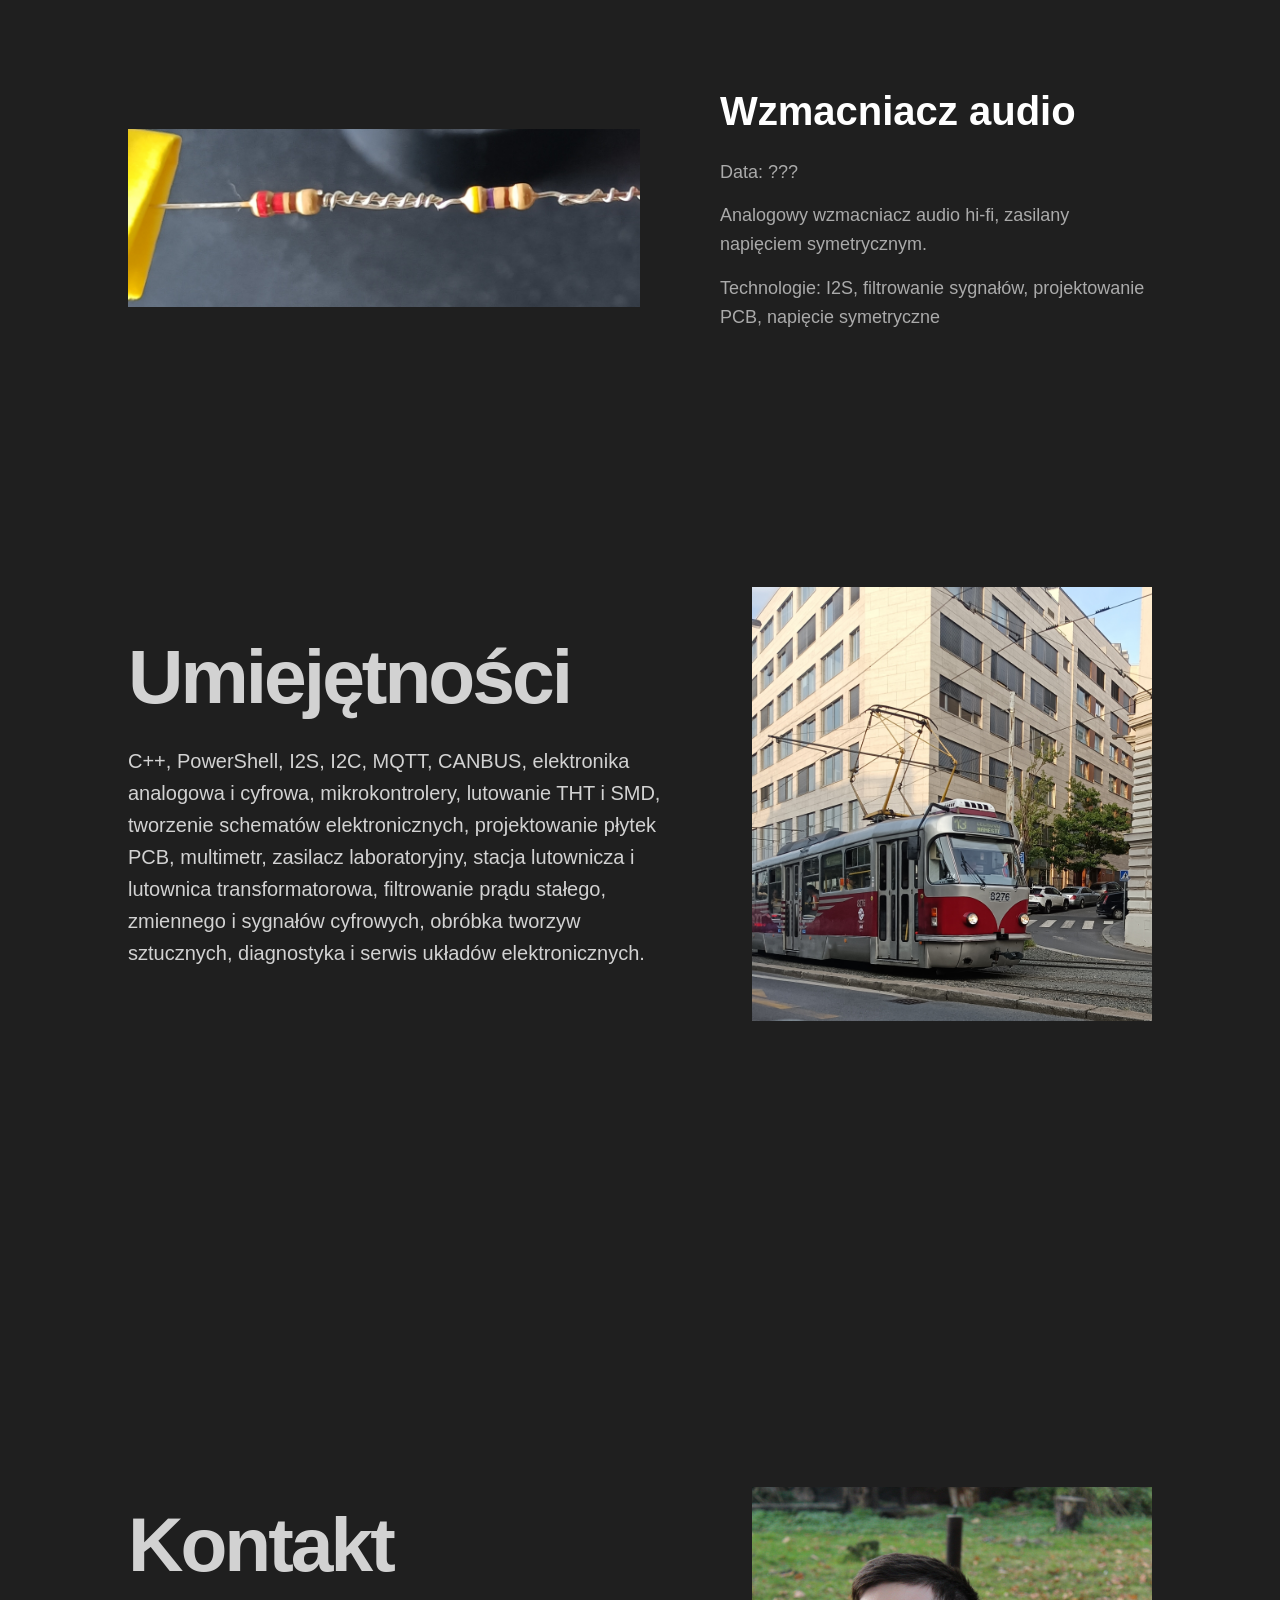
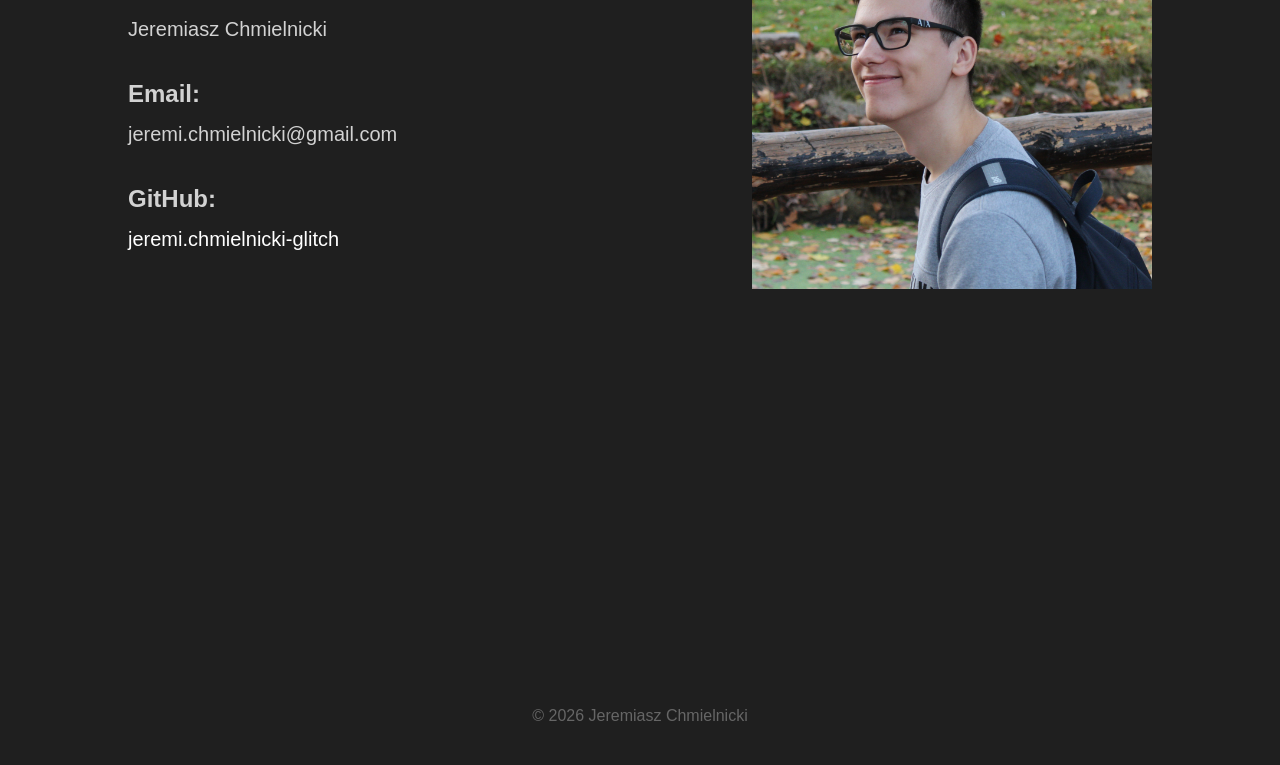
==== commit 1a375530: "Update index.html" ====
--- a/index.html
+++ b/index.html
@@ -50,7 +50,7 @@
             <div class="hero-text">
 
                 <p class="hero-subtitle">
-                    ELECTRONICS / C++ / IT
+                    ELECTRONICS / C++
                 </p>
 
                 <h1>
--- a/style.css
+++ b/style.css
@@ -16,7 +16,7 @@
 body {
     background-color: #1f1f1f;
     color: #d2d2d2;
-    font-family: "Manrope", sans-serif;
+    font-family: "Inter", sans-serif;
 }
 
 
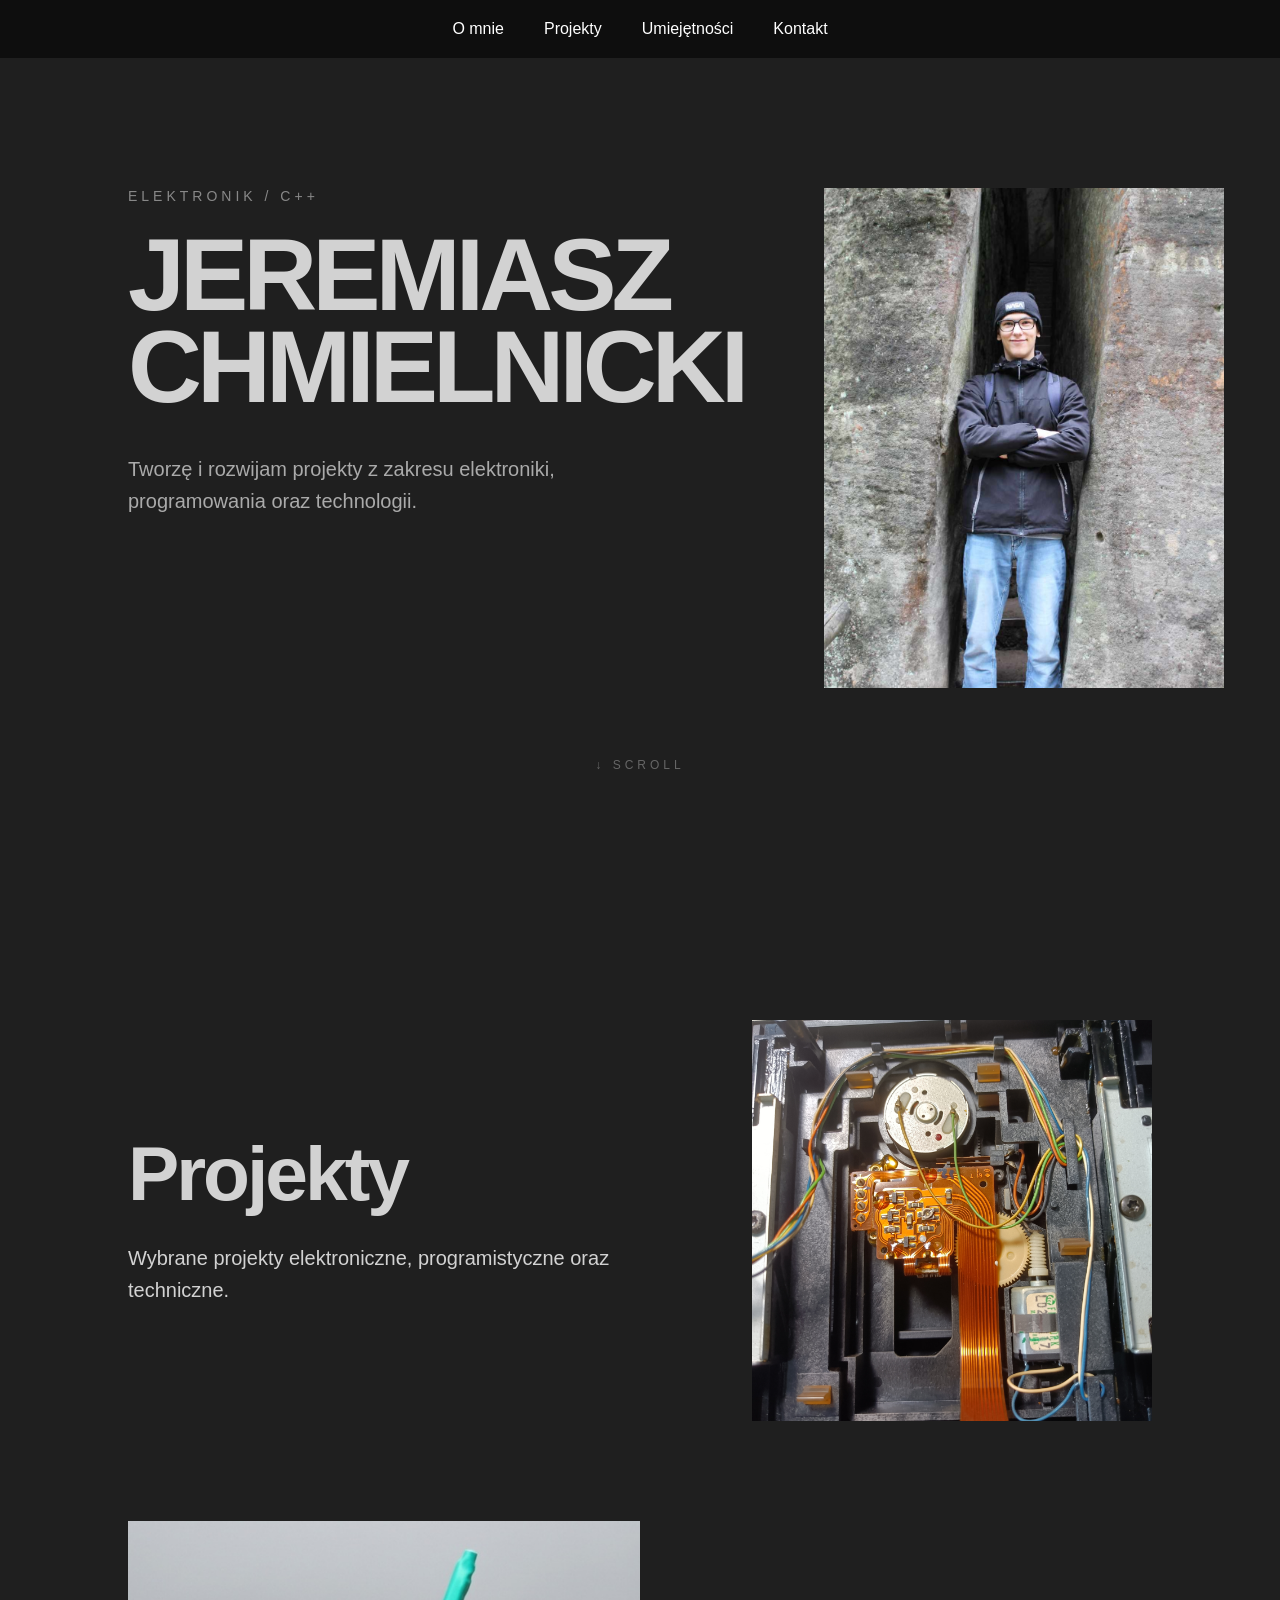
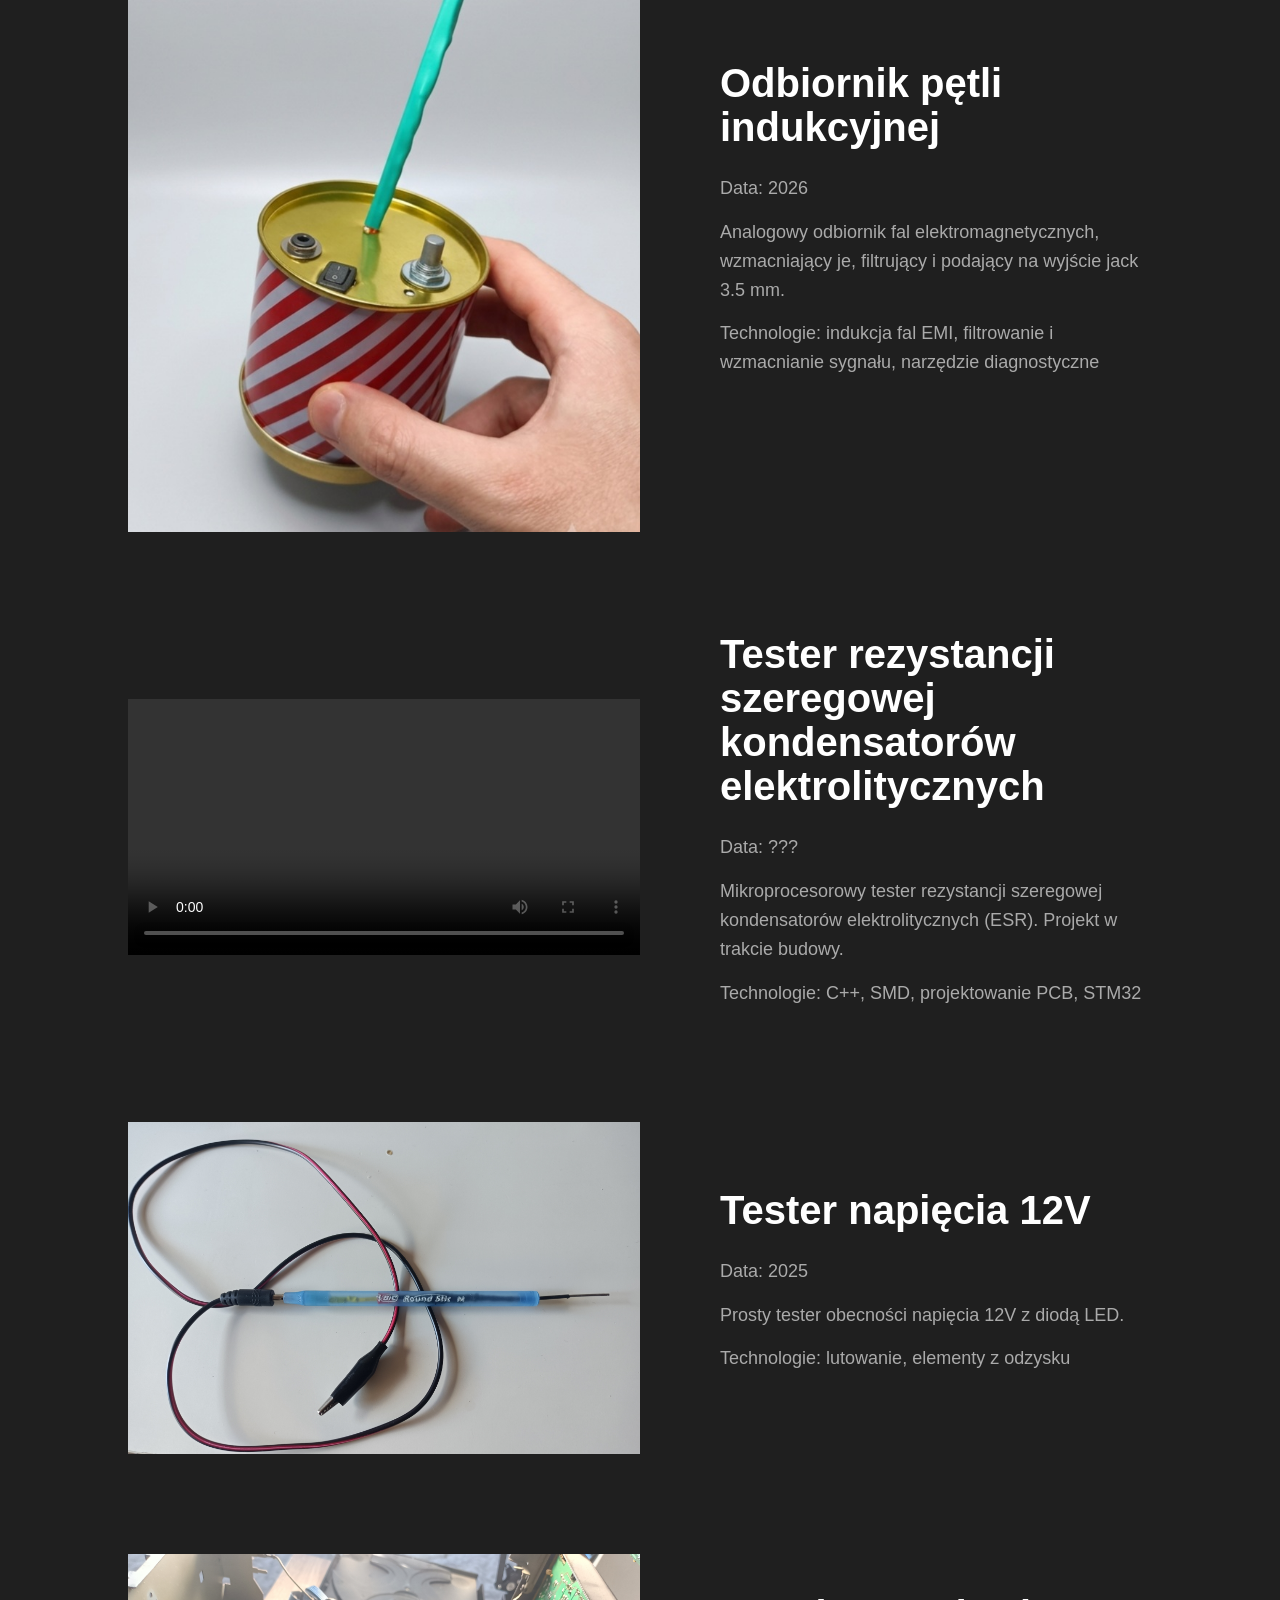
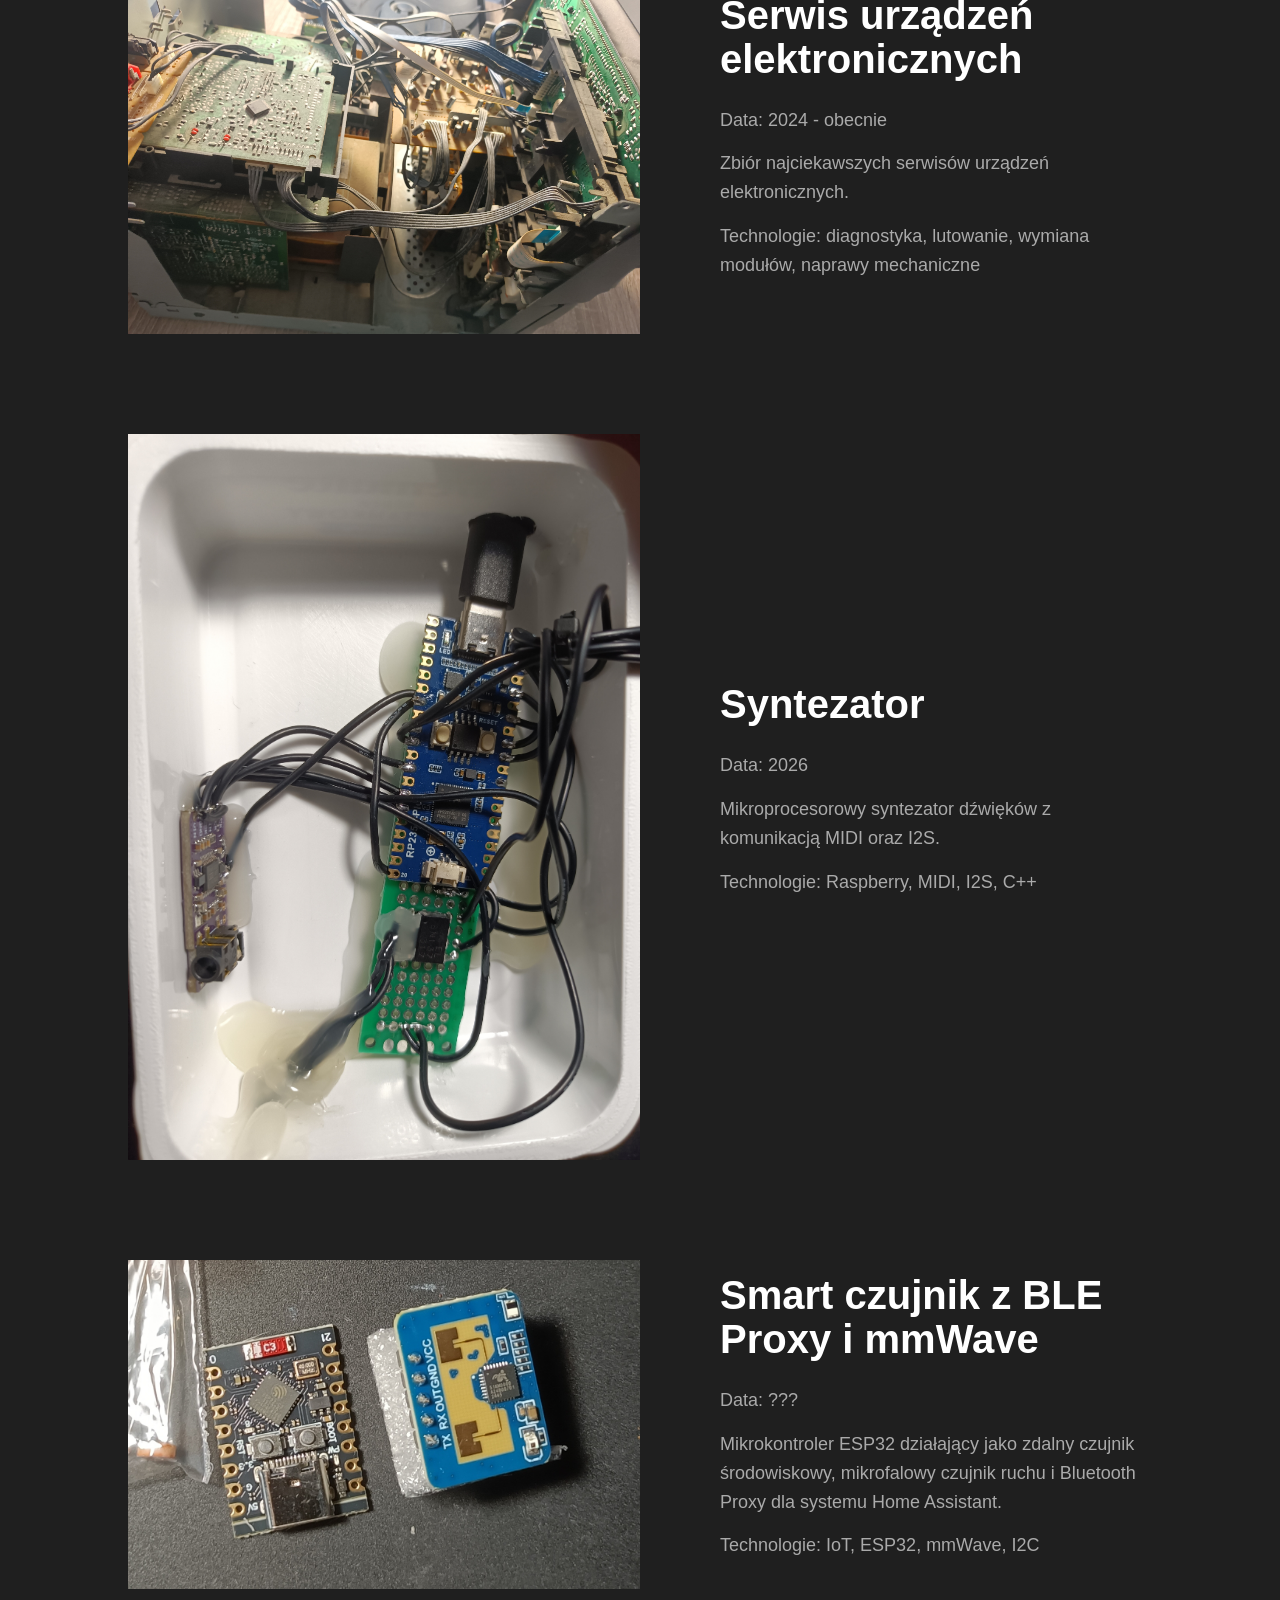
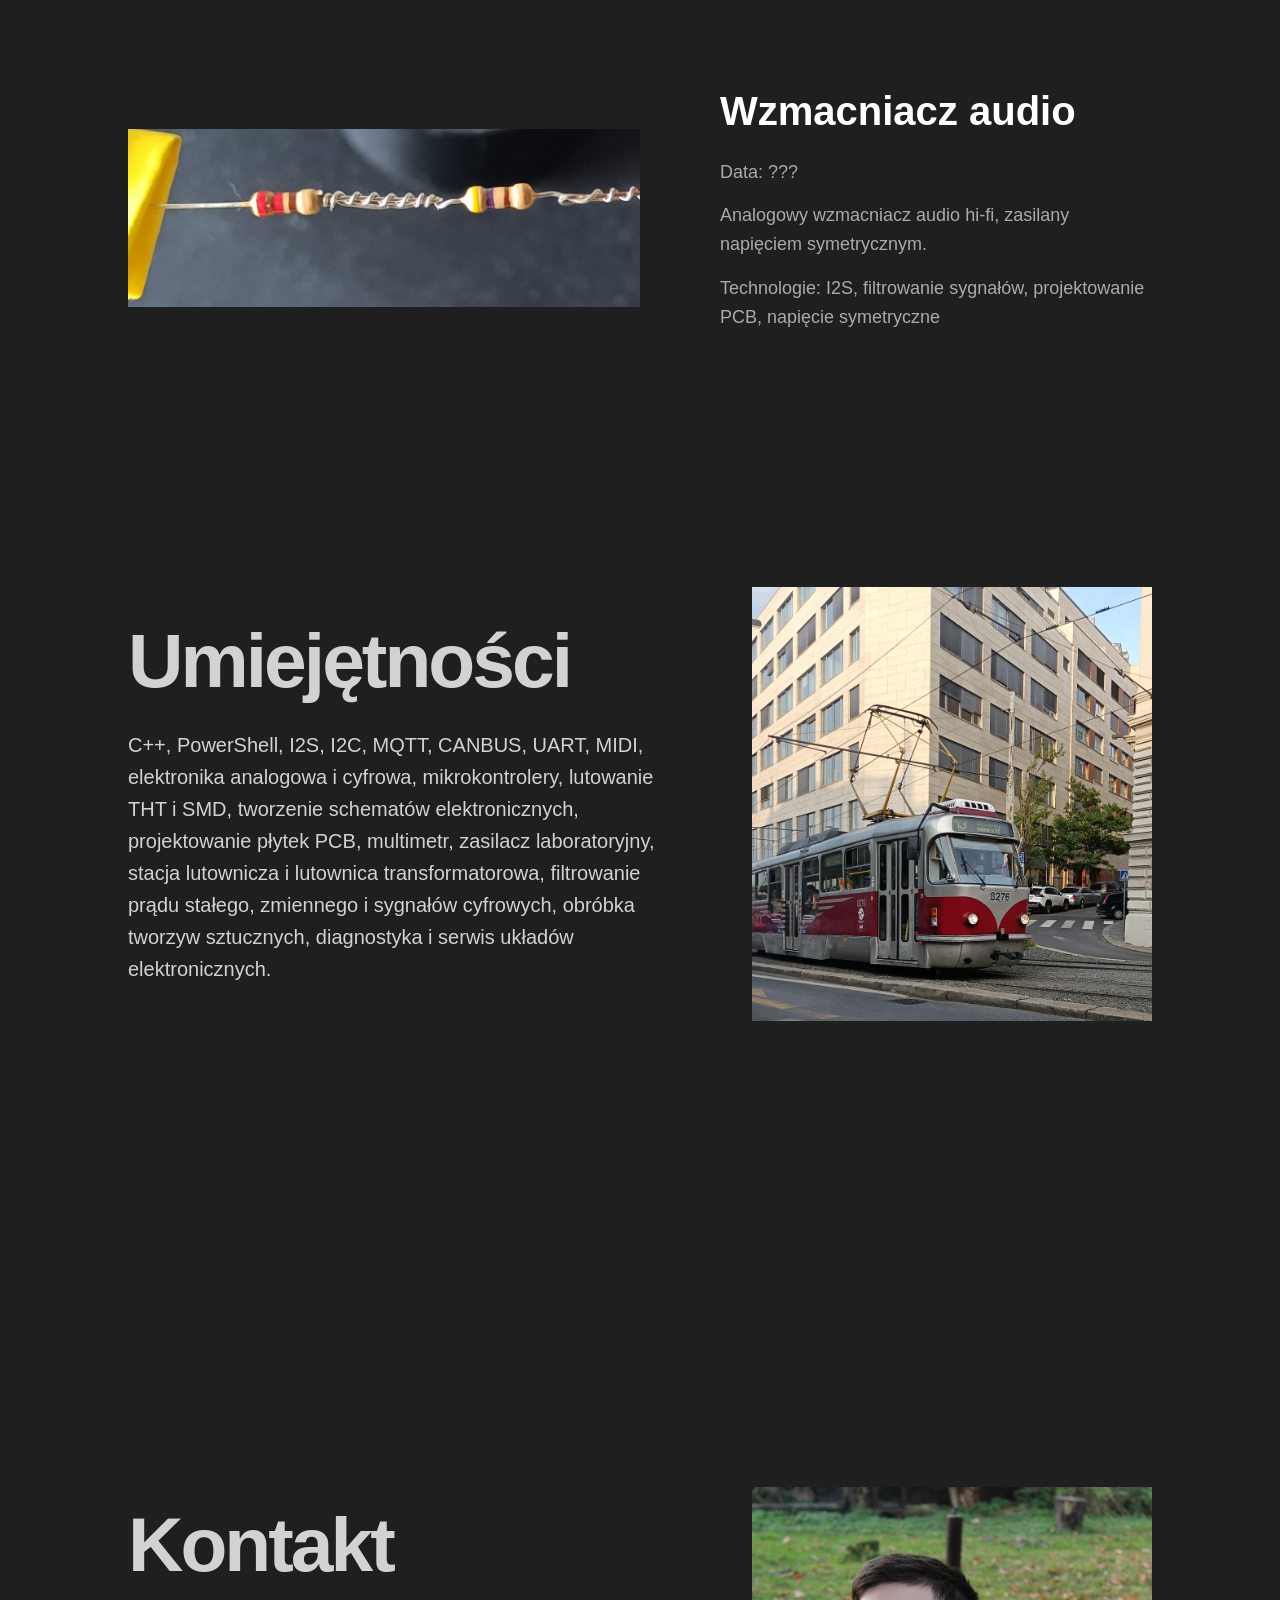
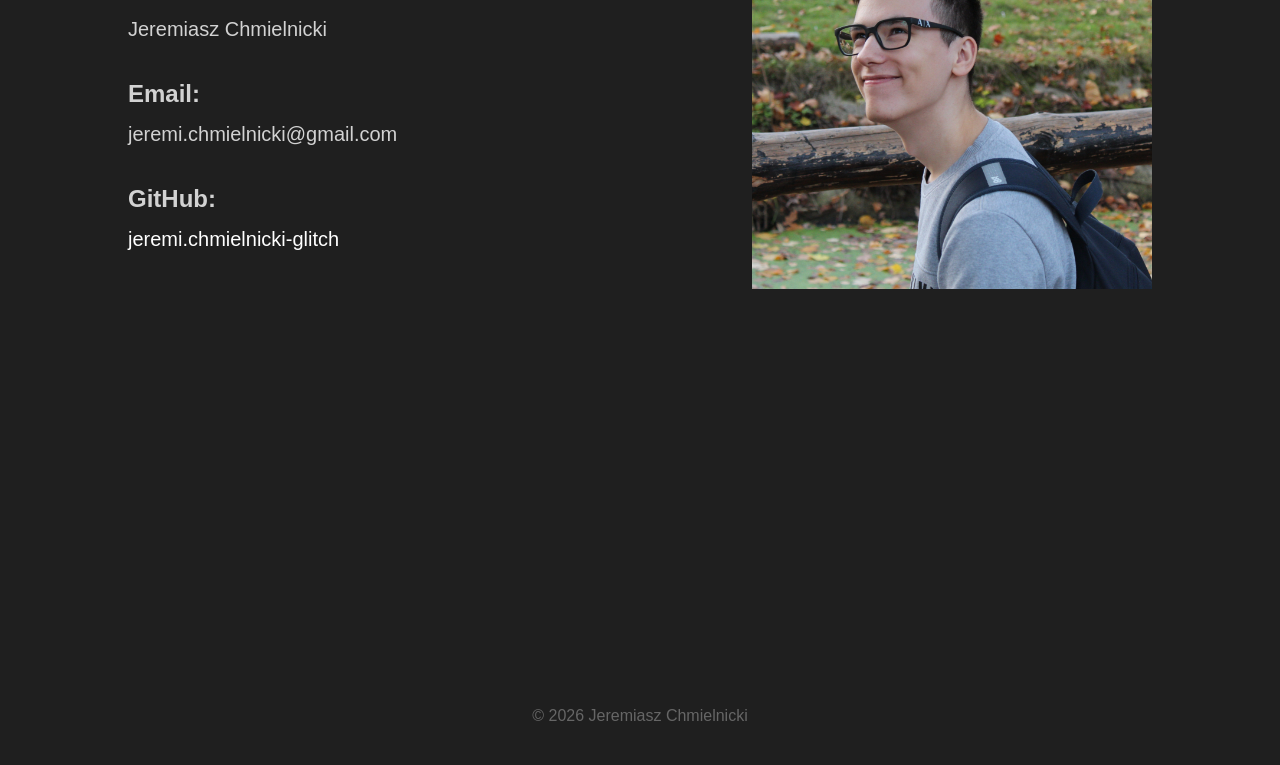
==== commit 8ee8d8a8: "Update index.html" ====
--- a/index.html
+++ b/index.html
@@ -50,7 +50,7 @@
             <div class="hero-text">
 
                 <p class="hero-subtitle">
-                    ELECTRONICS / C++
+                    ELEKTRONIK / C++
                 </p>
 
                 <h1>
@@ -520,7 +520,7 @@
                 <h1>Umiejętności</h1>
 
                 <p>
-                    C++, PowerShell, I2S, I2C, MQTT, CANBUS,
+                    C++, PowerShell, I2S, I2C, MQTT, CANBUS, UART, MIDI,
                     elektronika analogowa i cyfrowa, mikrokontrolery,
                     lutowanie THT i SMD, tworzenie schematów elektronicznych,
                     projektowanie płytek PCB, multimetr,
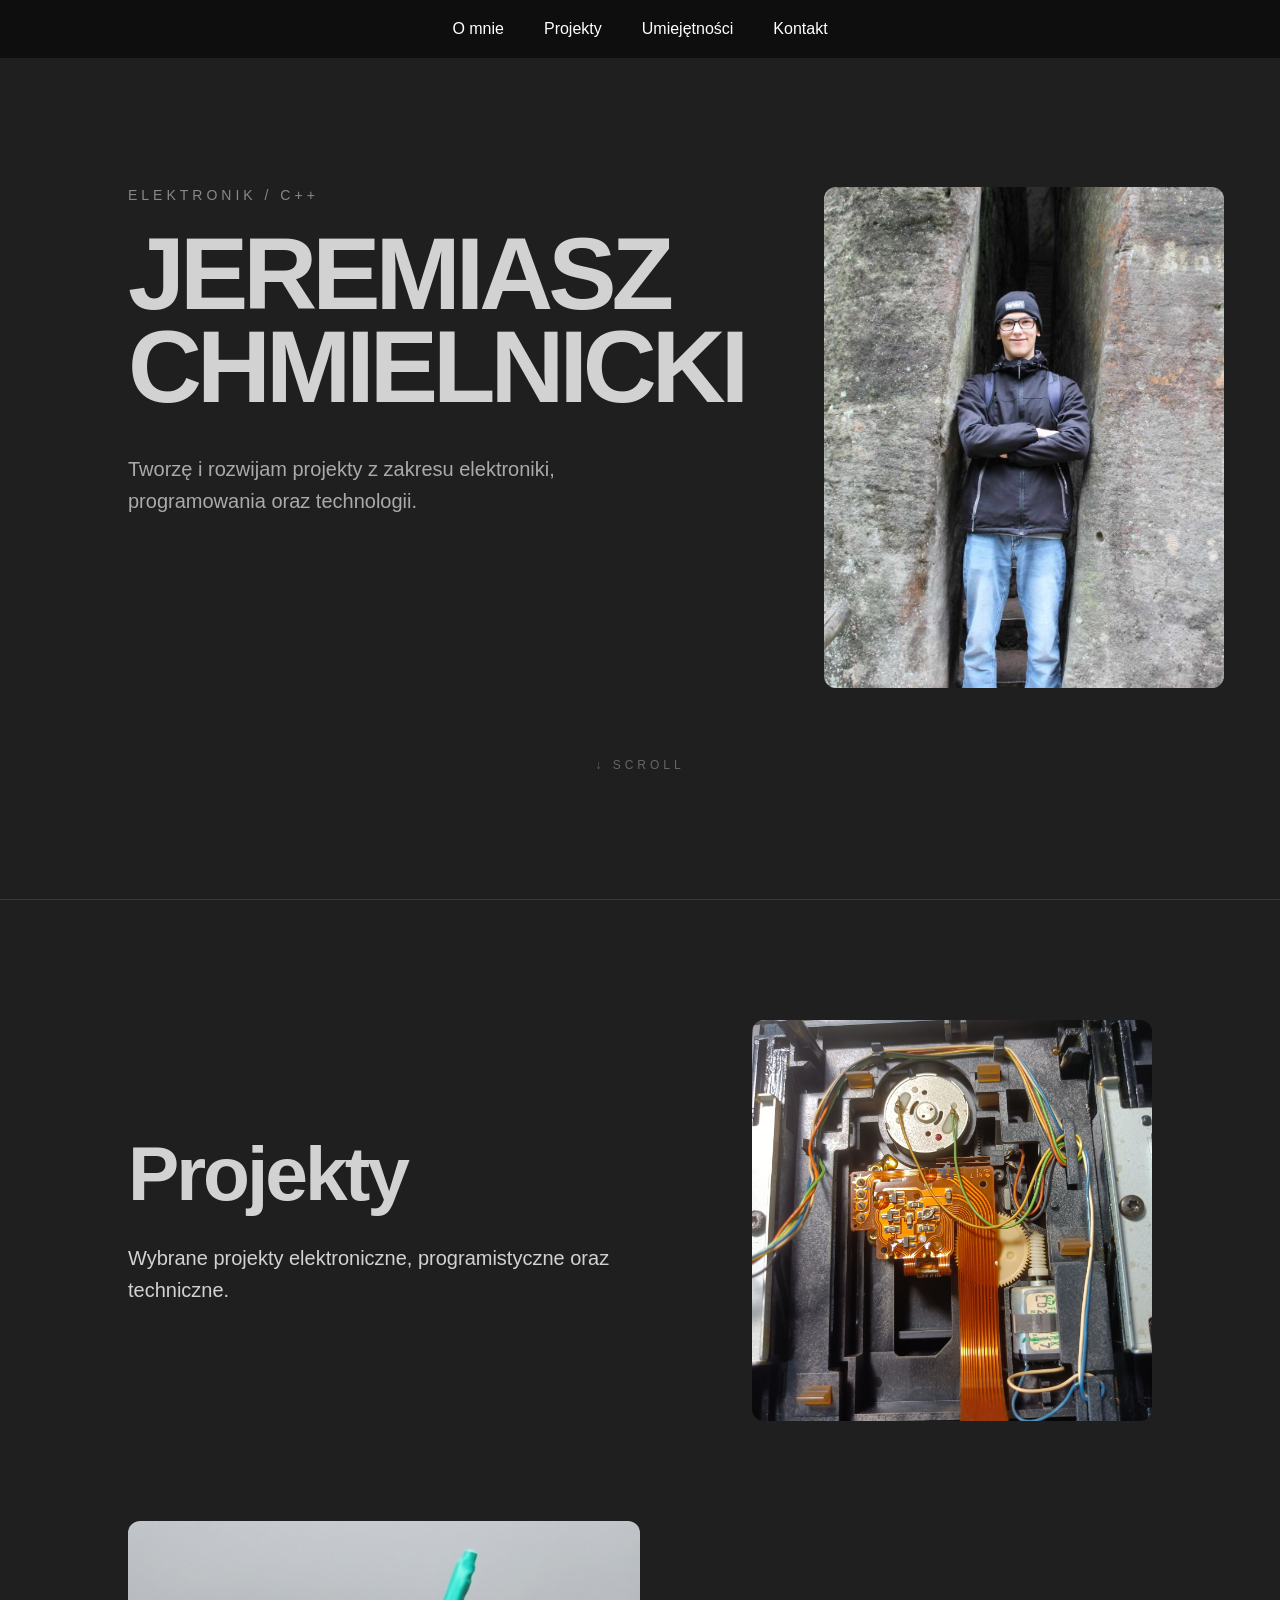
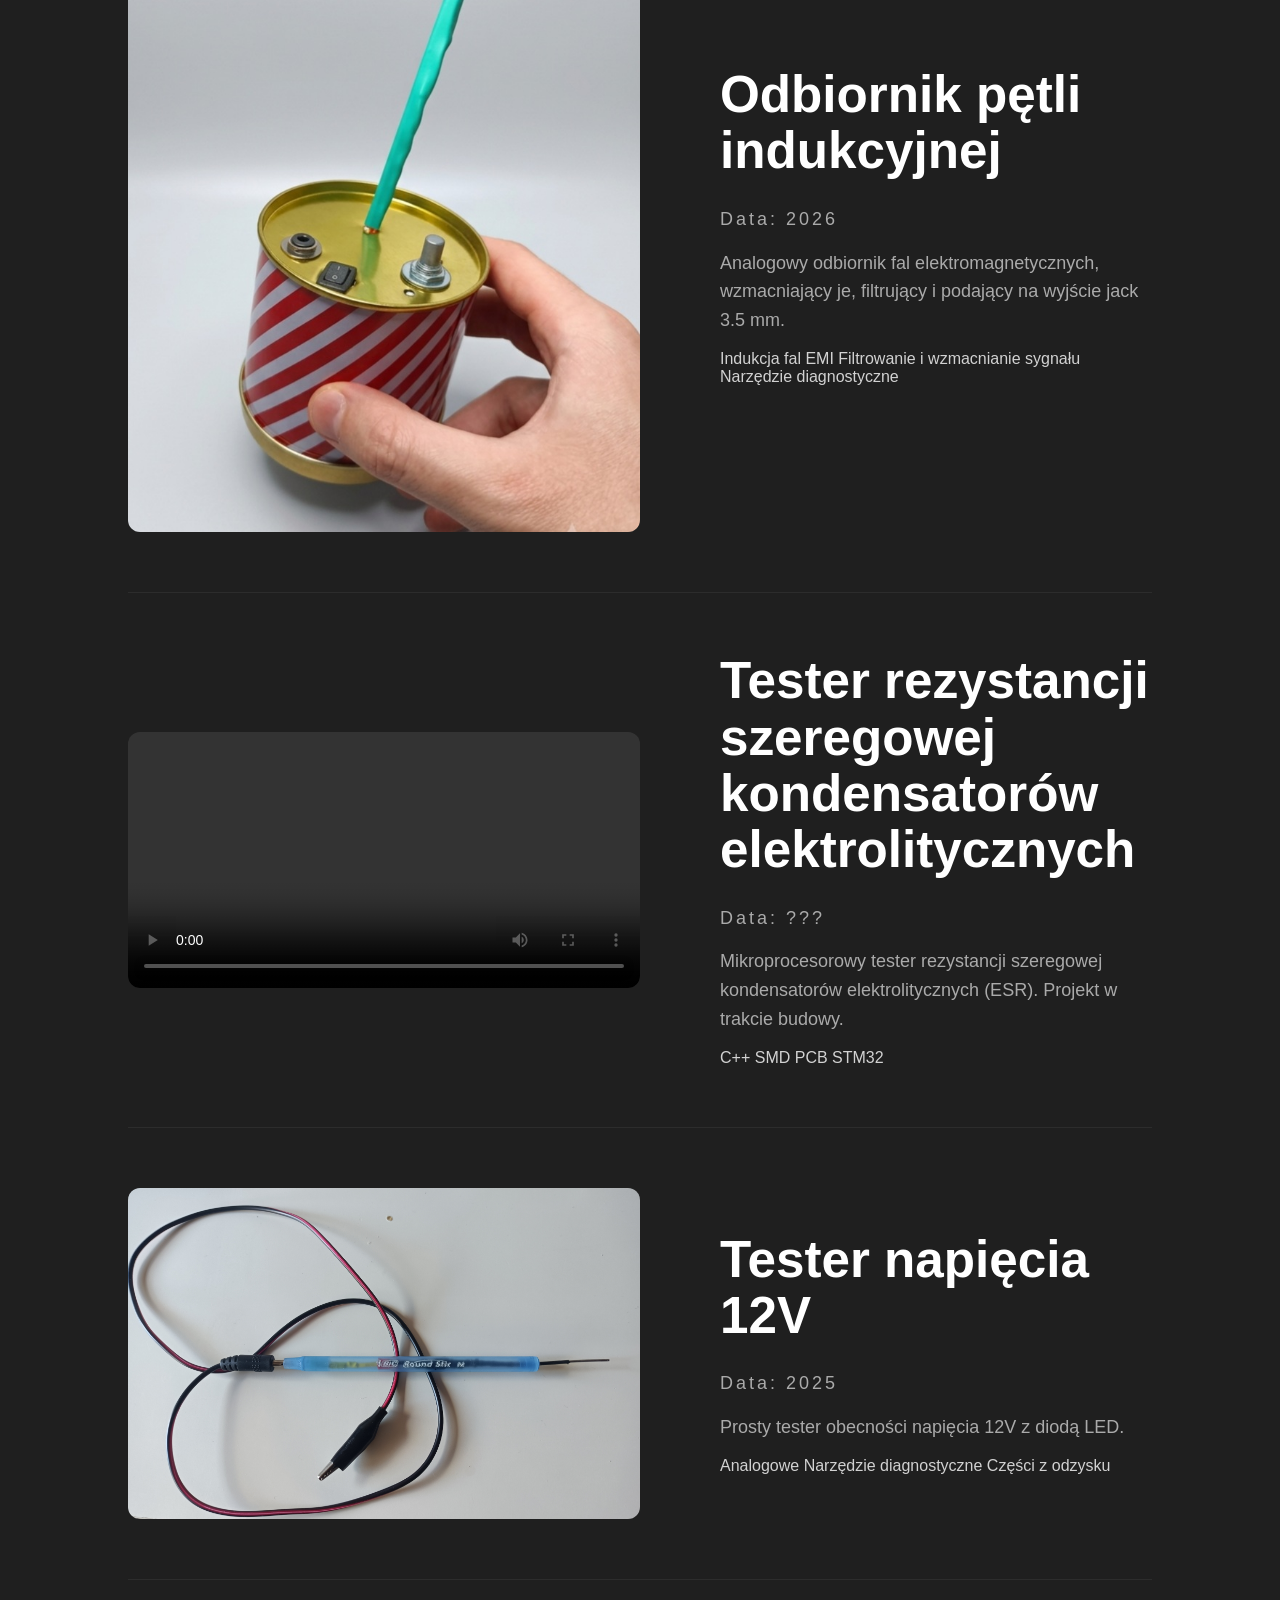
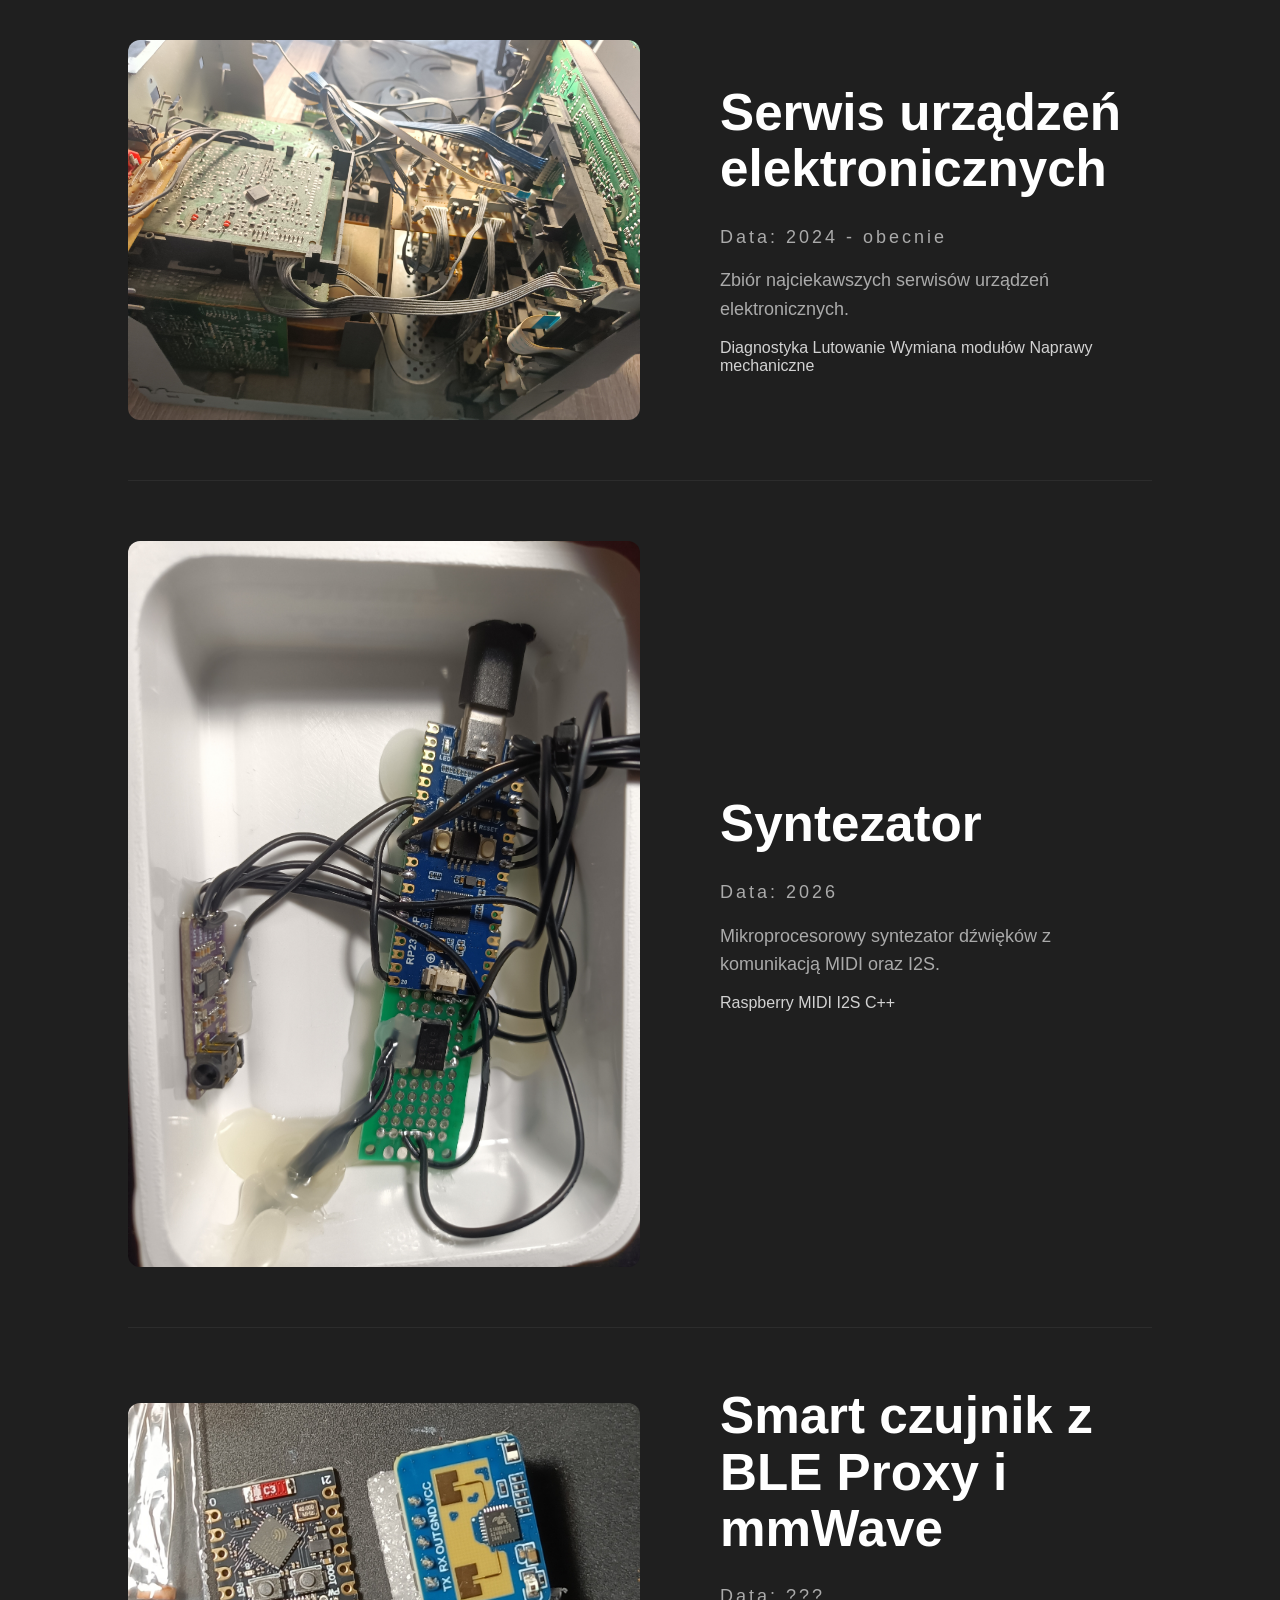
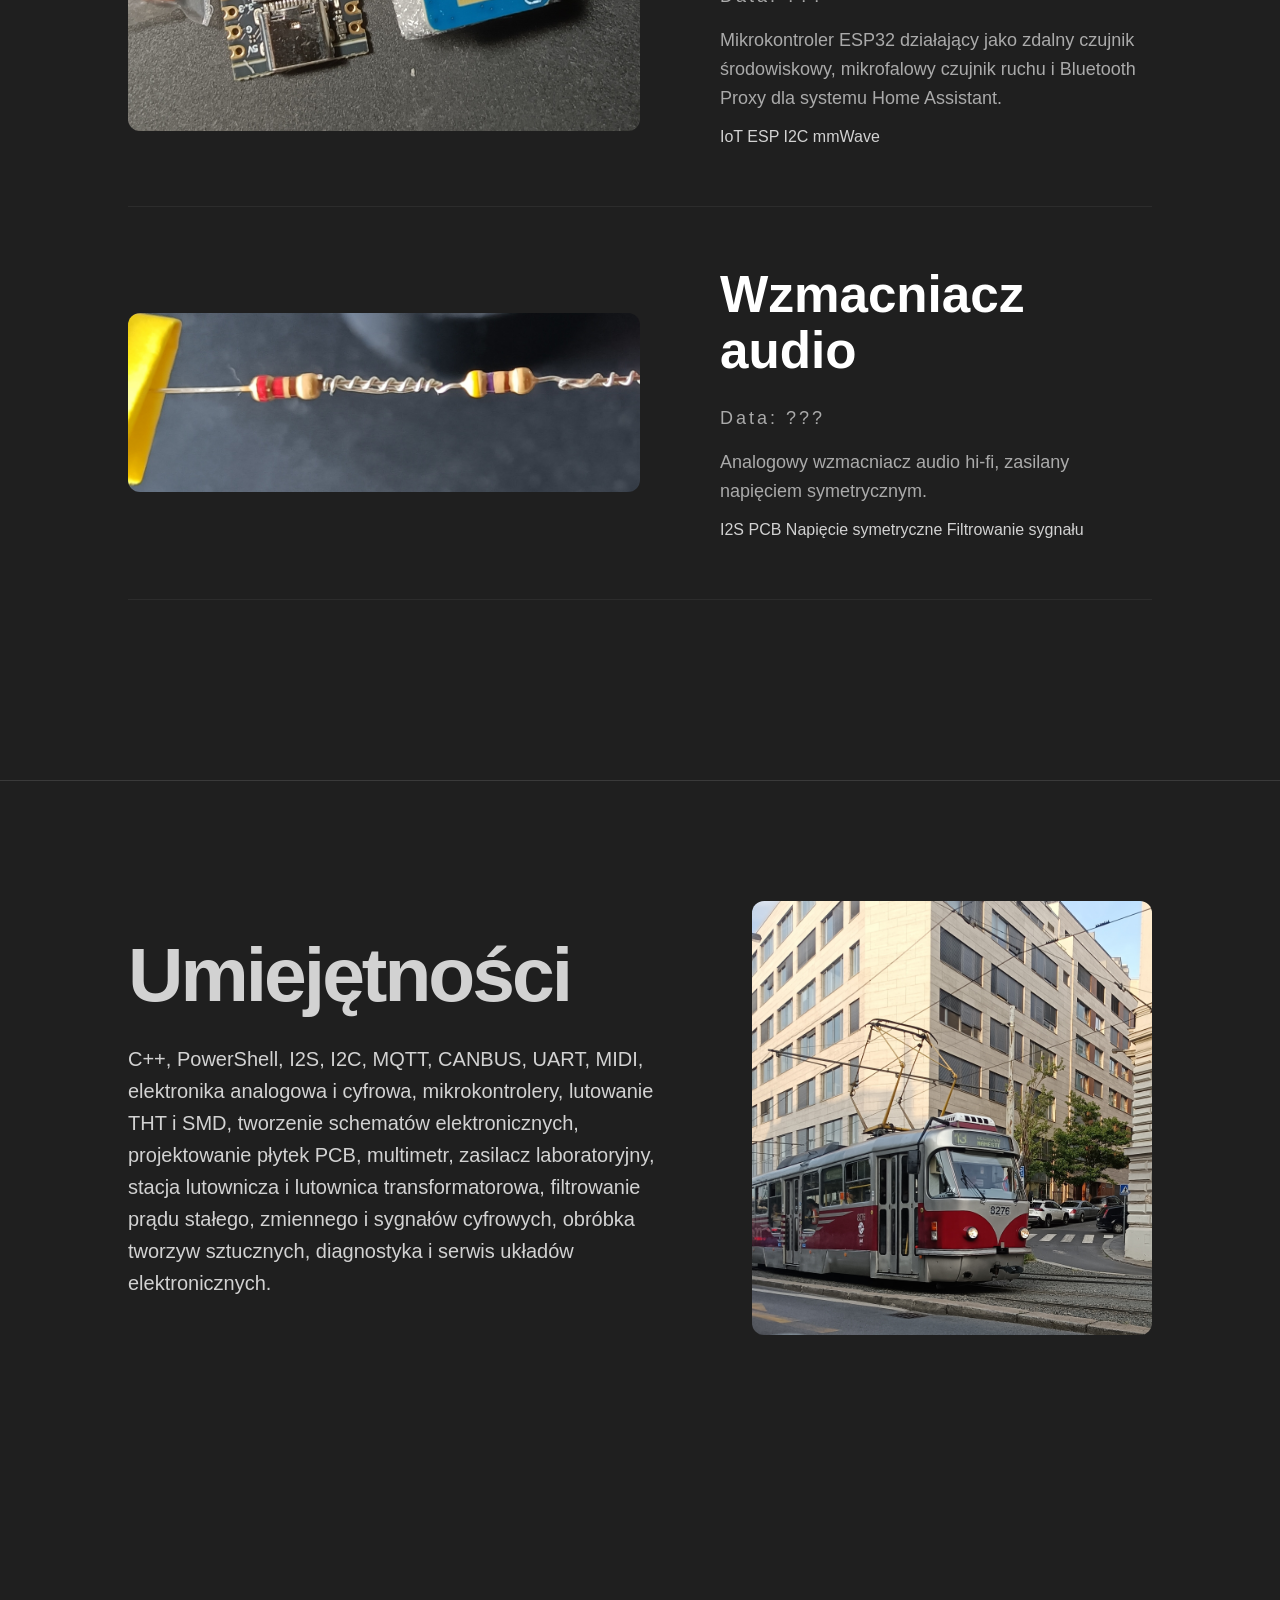
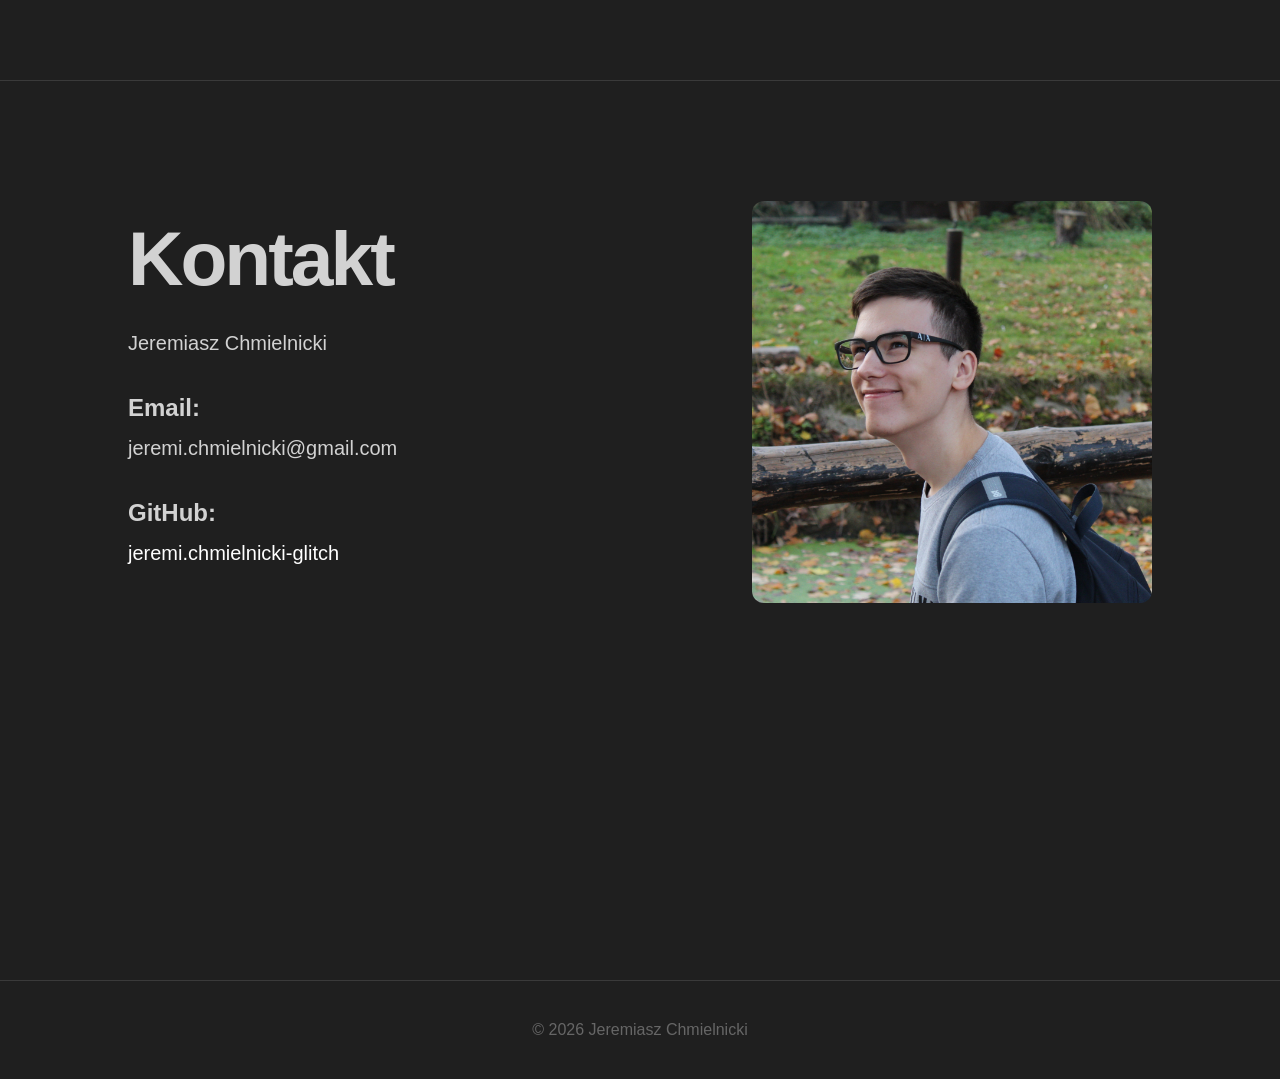
==== commit cc5c567a: "Update index.html" ====
--- a/index.html
+++ b/index.html
@@ -149,7 +149,7 @@
                         </h2>
 
 
-                        <p>
+                        <p class="project-date">
                             Data: 2026
                         </p>
 
@@ -161,11 +161,13 @@
                         </p>
 
 
-                        <p>
-                            Technologie:
-                            indukcja fal EMI, filtrowanie i wzmacnianie sygnału,
-                            narzędzie diagnostyczne
-                        </p>
+                        <div class="project-tags">
+
+                            <span>Indukcja fal EMI</span>
+                            <span>Filtrowanie i wzmacnianie sygnału</span>
+                            <span>Narzędzie diagnostyczne</span>
+
+                        </div>
 
                     </div>
 
@@ -207,7 +209,7 @@
                         </h2>
 
 
-                        <p>
+                        <p class="project-date">
                             Data: ???
                         </p>
 
@@ -219,10 +221,14 @@
                         </p>
 
 
-                        <p>
-                            Technologie:
-                            C++, SMD, projektowanie PCB, STM32
-                        </p>
+                        <div class="project-tags">
+
+                            <span>C++</span>
+                            <span>SMD</span>
+                            <span>PCB</span>
+                            <span>STM32</span>
+
+                        </div>
 
                     </div>
 
@@ -262,7 +268,7 @@
                         </h2>
 
 
-                        <p>
+                        <p class="project-date">
                             Data: 2025
                         </p>
 
@@ -273,10 +279,13 @@
                         </p>
 
 
-                        <p>
-                            Technologie:
-                            lutowanie, elementy z odzysku
-                        </p>
+                        <div class="project-tags">
+
+                            <span>Analogowe</span>
+                            <span>Narzędzie diagnostyczne</span>
+                            <span>Części z odzysku</span>
+
+                        </div>
 
                     </div>
 
@@ -316,7 +325,7 @@
                         </h2>
 
 
-                        <p>
+                        <p class="project-date">
                             Data: 2024 - obecnie
                         </p>
 
@@ -327,11 +336,14 @@
                         </p>
 
 
-                        <p>
-                            Technologie:
-                            diagnostyka, lutowanie, wymiana modułów,
-                            naprawy mechaniczne
-                        </p>
+                        <div class="project-tags">
+
+                            <span>Diagnostyka</span>
+                            <span>Lutowanie</span>
+                            <span>Wymiana modułów</span>
+                            <span>Naprawy mechaniczne</span>
+
+                        </div>
 
                     </div>
 
@@ -371,7 +383,7 @@
                         </h2>
 
 
-                        <p>
+                        <p class="project-date">
                             Data: 2026
                         </p>
 
@@ -382,10 +394,14 @@
                         </p>
 
 
-                        <p>
-                            Technologie:
-                            Raspberry, MIDI, I2S, C++
-                        </p>
+                        <div class="project-tags">
+
+                            <span>Raspberry</span>
+                            <span>MIDI</span>
+                            <span>I2S</span>
+                            <span>C++</span>
+
+                        </div>
 
                     </div>
 
@@ -425,7 +441,7 @@
                         </h2>
 
 
-                        <p>
+                        <p class="project-date">
                             Data: ???
                         </p>
 
@@ -437,10 +453,14 @@
                         </p>
 
 
-                        <p>
-                            Technologie:
-                            IoT, ESP32, mmWave, I2C
-                        </p>
+                        <div class="project-tags">
+
+                            <span>IoT</span>
+                            <span>ESP</span>
+                            <span>I2C</span>
+                            <span>mmWave</span>
+
+                        </div>
 
                     </div>
 
@@ -480,7 +500,7 @@
                         </h2>
 
 
-                        <p>
+                        <p class="project-date">
                             Data: ???
                         </p>
 
@@ -491,11 +511,14 @@
                         </p>
 
 
-                        <p>
-                            Technologie:
-                            I2S, filtrowanie sygnałów,
-                            projektowanie PCB, napięcie symetryczne
-                        </p>
+                        <div class="project-tags">
+
+                            <span>I2S</span>
+                            <span>PCB</span>
+                            <span>Napięcie symetryczne</span>
+                            <span>Filtrowanie sygnału</span>
+
+                        </div>
 
                     </div>
 
--- a/style.css
+++ b/style.css
@@ -56,14 +56,17 @@
 section {
     min-height: 100vh;
     padding: 120px 10%;
+    border-bottom: 1px solid rgba(255, 255, 255, 0.12);
 }
 
 
 /* ==================== ZDJĘCIA ==================== */
 
-img {
+img,
+video {
     max-width: 100%;
     height: auto;
+    border-radius: 12px;
 }
 
 
@@ -258,19 +261,12 @@
 
     flex-direction: column;
 
-    gap: 100px;
+    gap: 0px;
 
     width: 100%;
     max-width: 1400px;
 
     margin: 100px auto 0;
-}
-
-
-/* ==================== POJEDYNCZY PROJEKT ======== */
-
-.project {
-    width: 100%;
 }
 
 
@@ -314,7 +310,7 @@
 .project-info h2 {
     margin-bottom: 25px;
 
-    font-size: 40px;
+    font-size: clamp(30px, 4vw, 60px);
     line-height: 1.1;
 }
 
@@ -326,6 +322,36 @@
     line-height: 1.6;
 
     color: #aaa;
+}
+
+
+.project-date {
+    font-size: 12px;
+    letter-spacing: 3px;
+    color: #777;
+}
+
+
+/* ==================== SEPARATORY PROJEKTÓW ==================== */
+
+.project {
+    position: relative;
+    width: 100%;
+    padding-bottom: 60px;
+}
+
+
+.project::after {
+    content: "";
+
+    display: block;
+
+    width: 100%;
+    height: 1px;
+
+    margin: 60px auto 0;
+
+    background-color: rgba(255, 255, 255, 0.06);
 }
 
 
